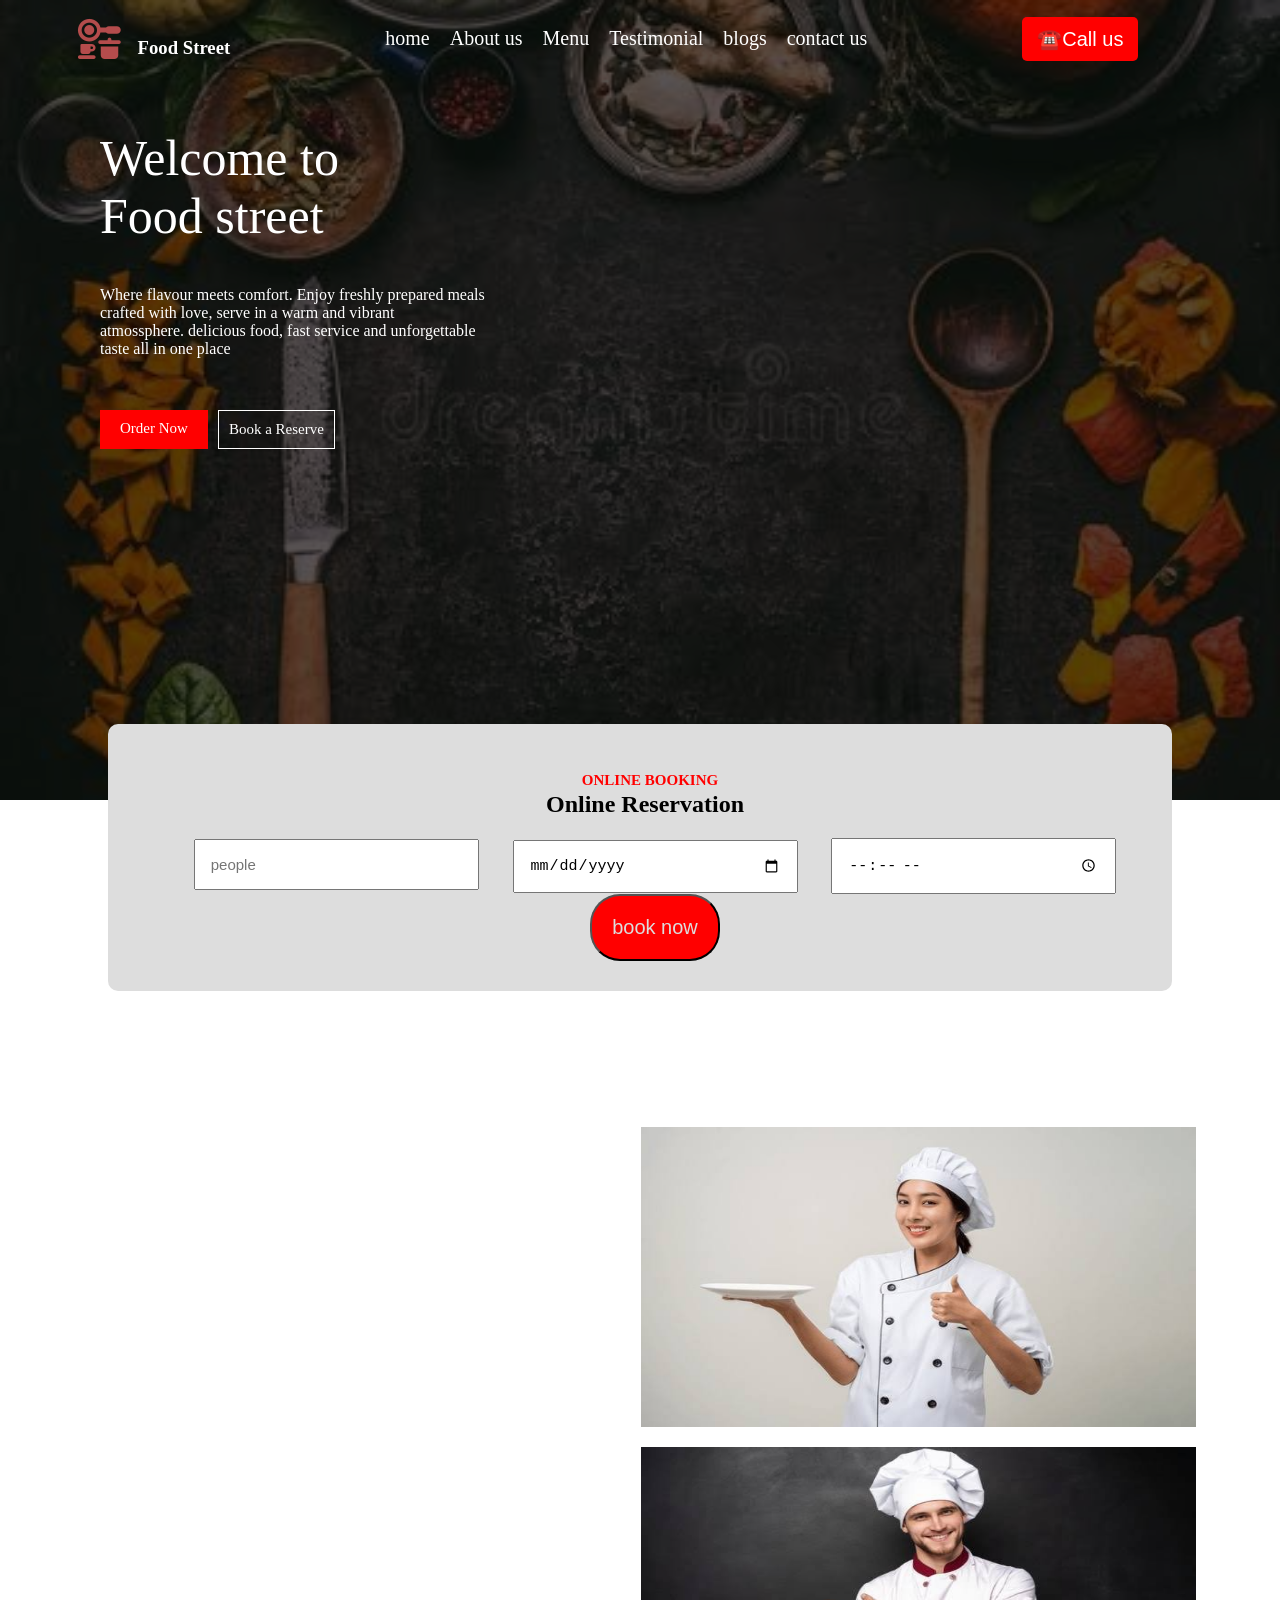
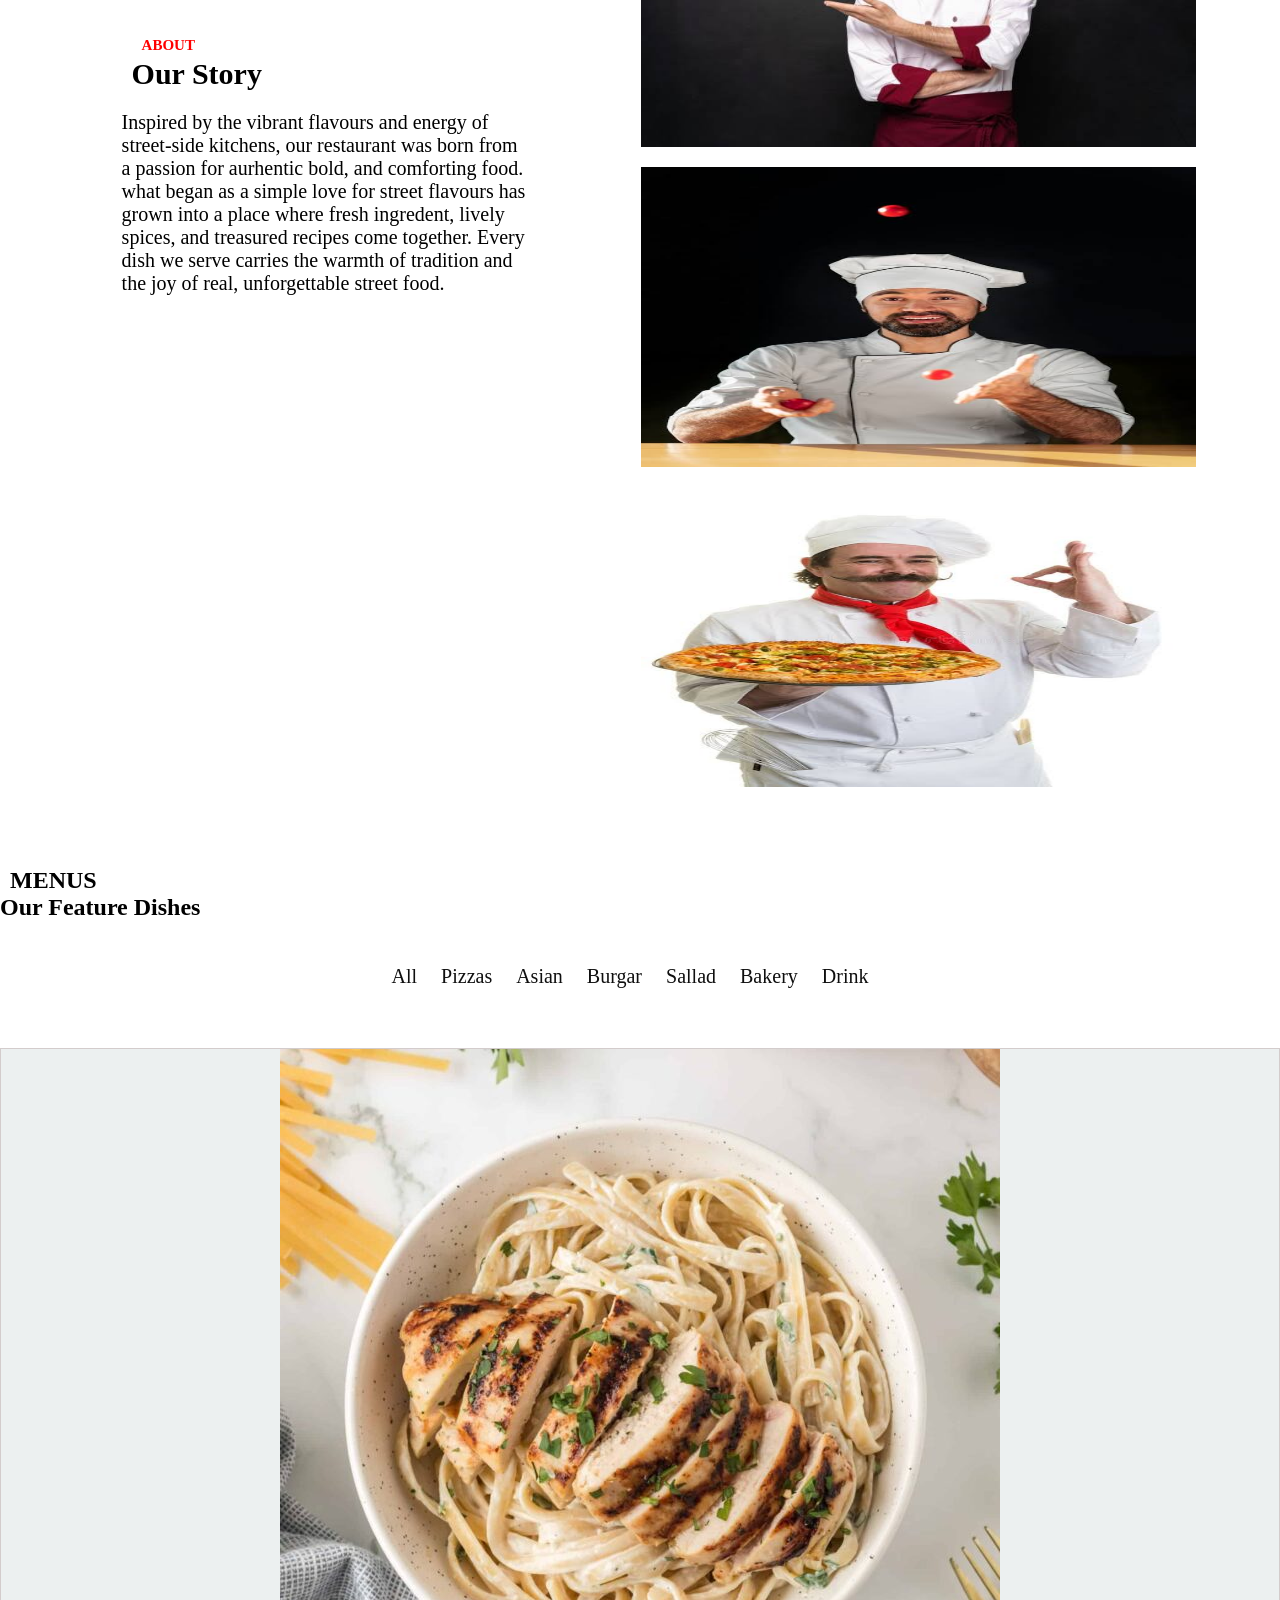
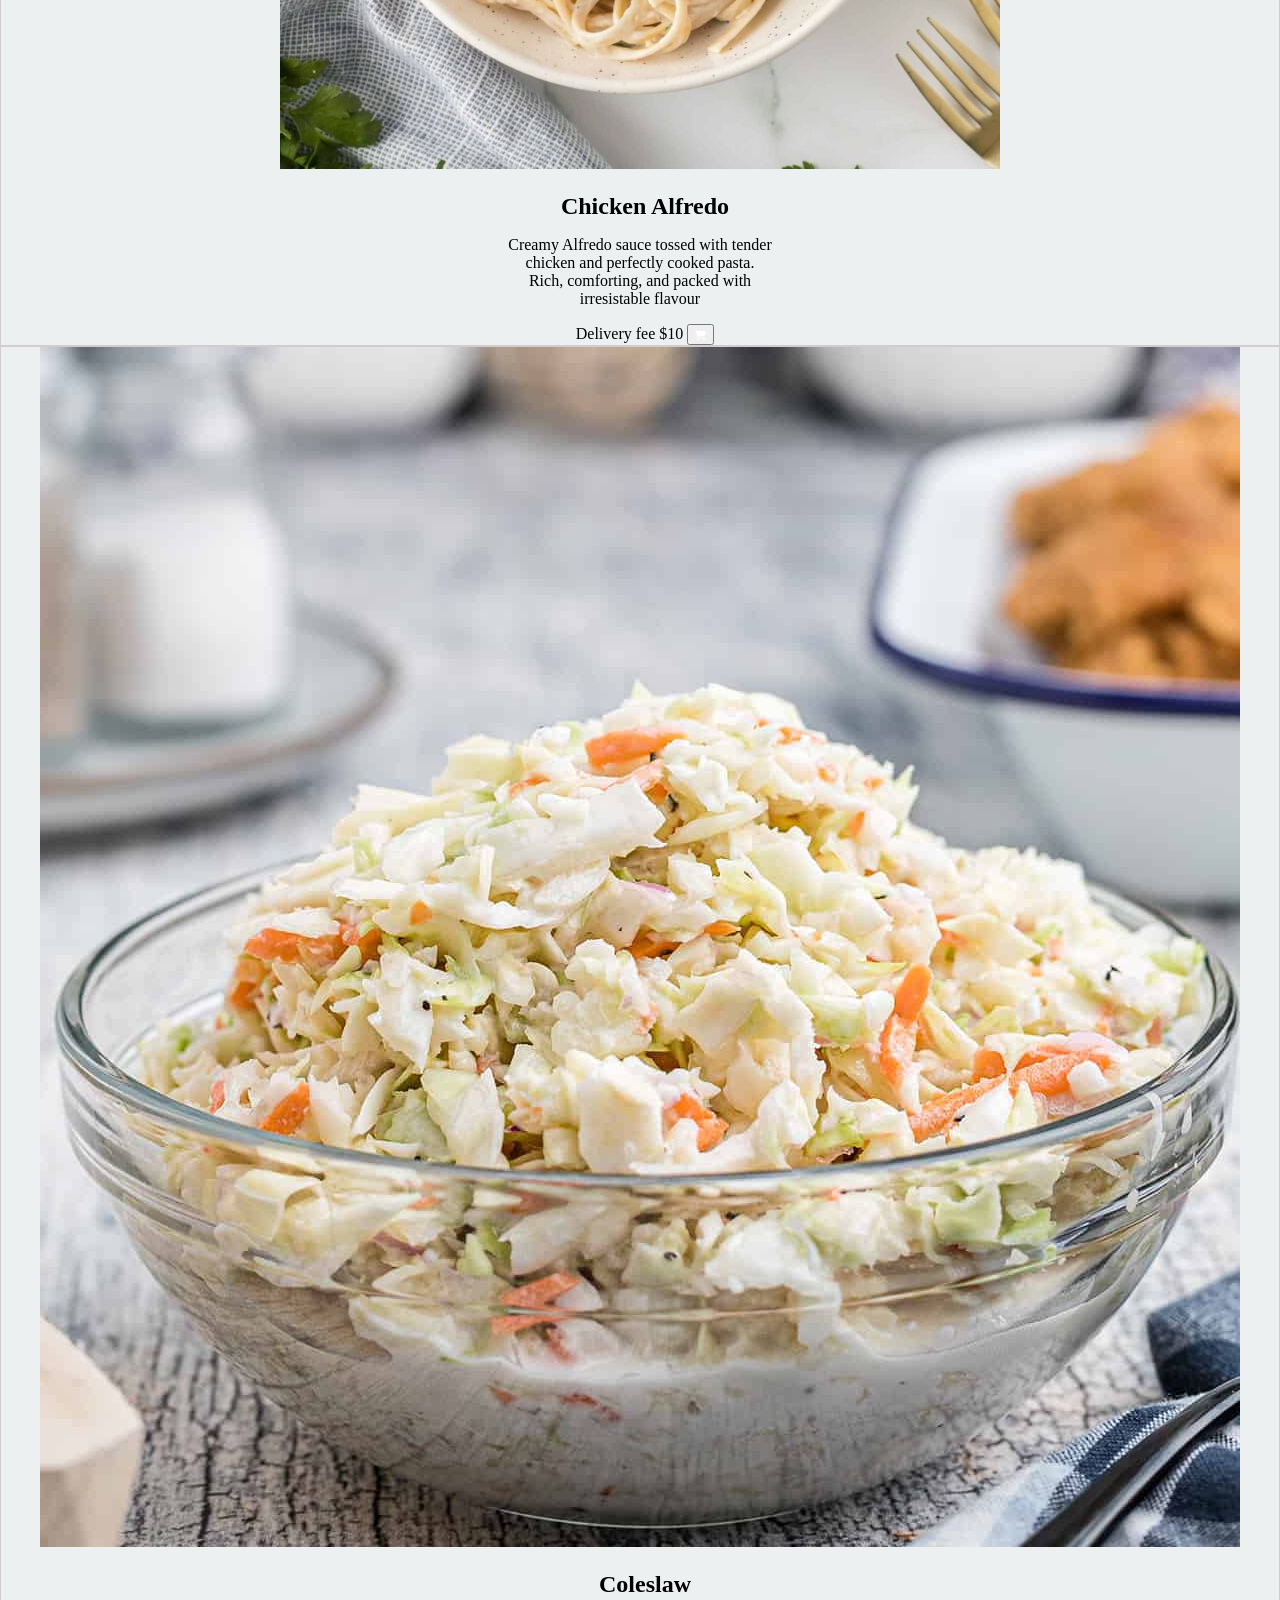
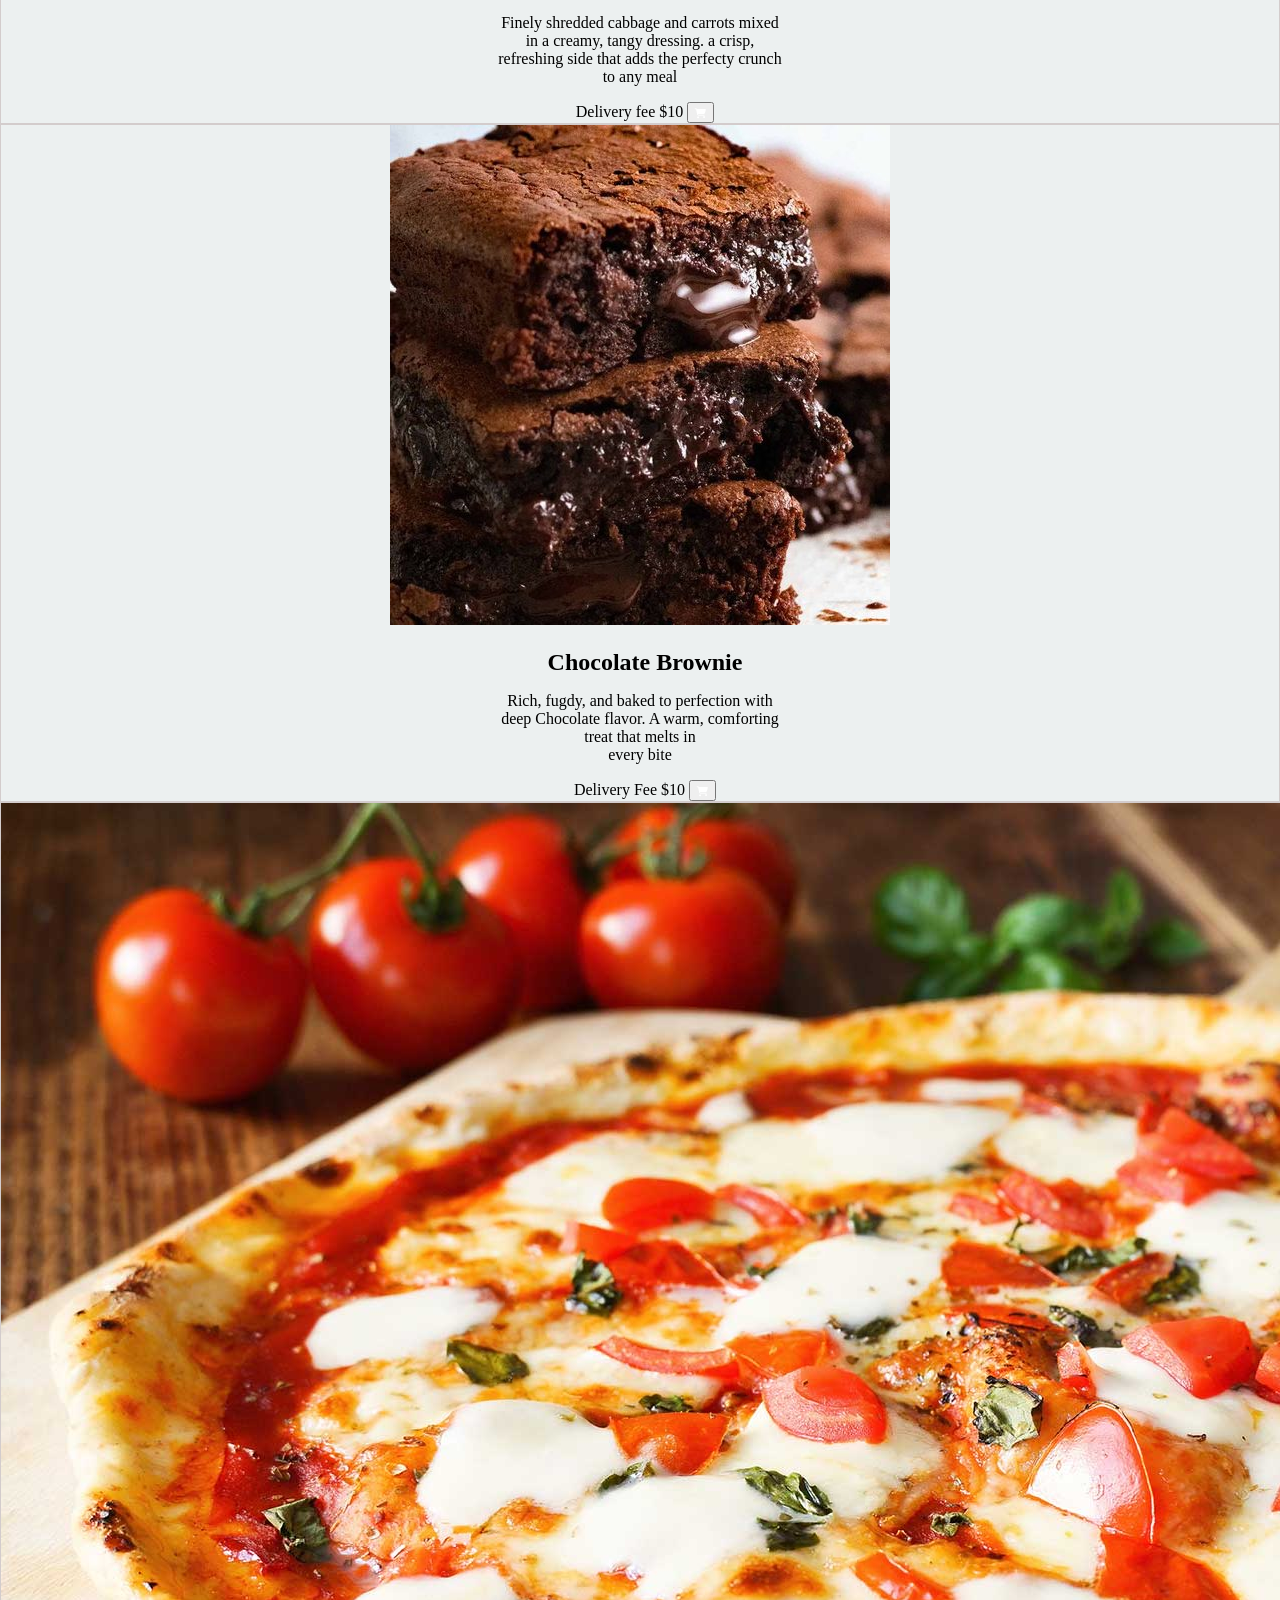
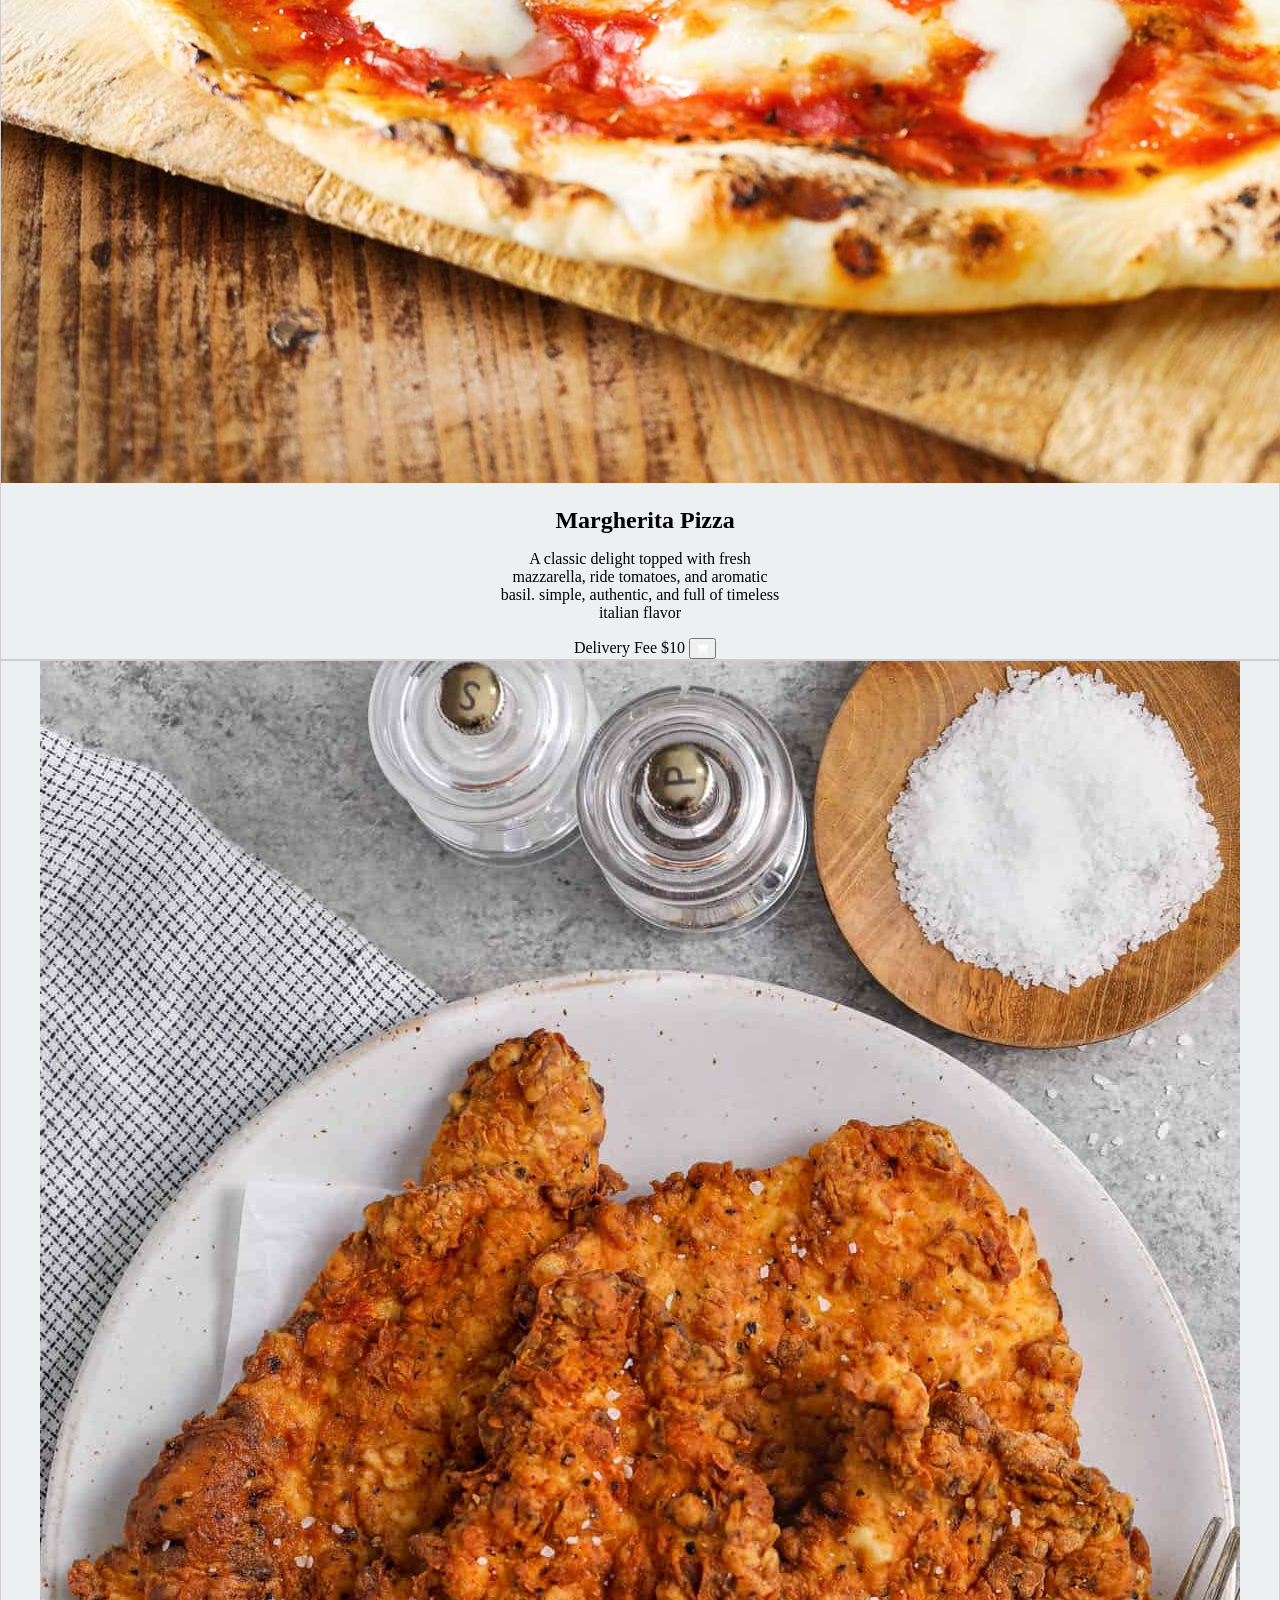
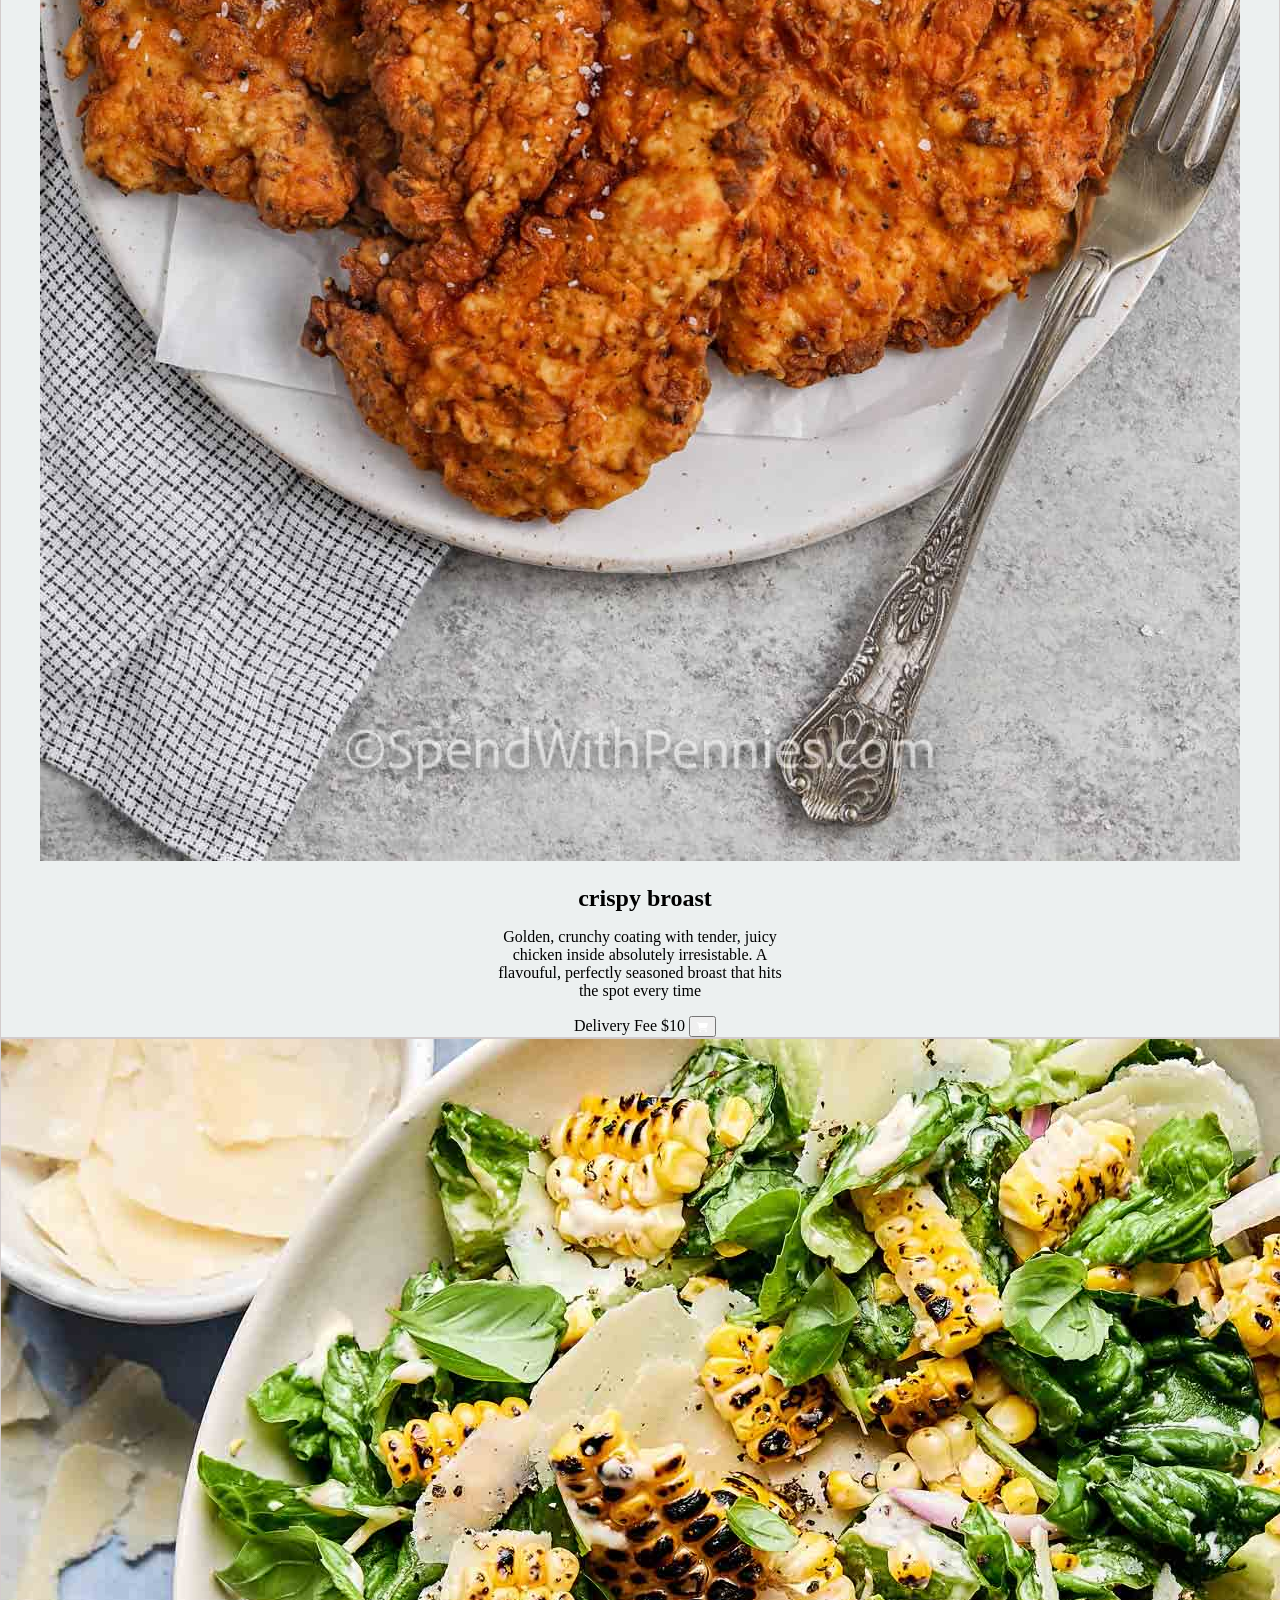
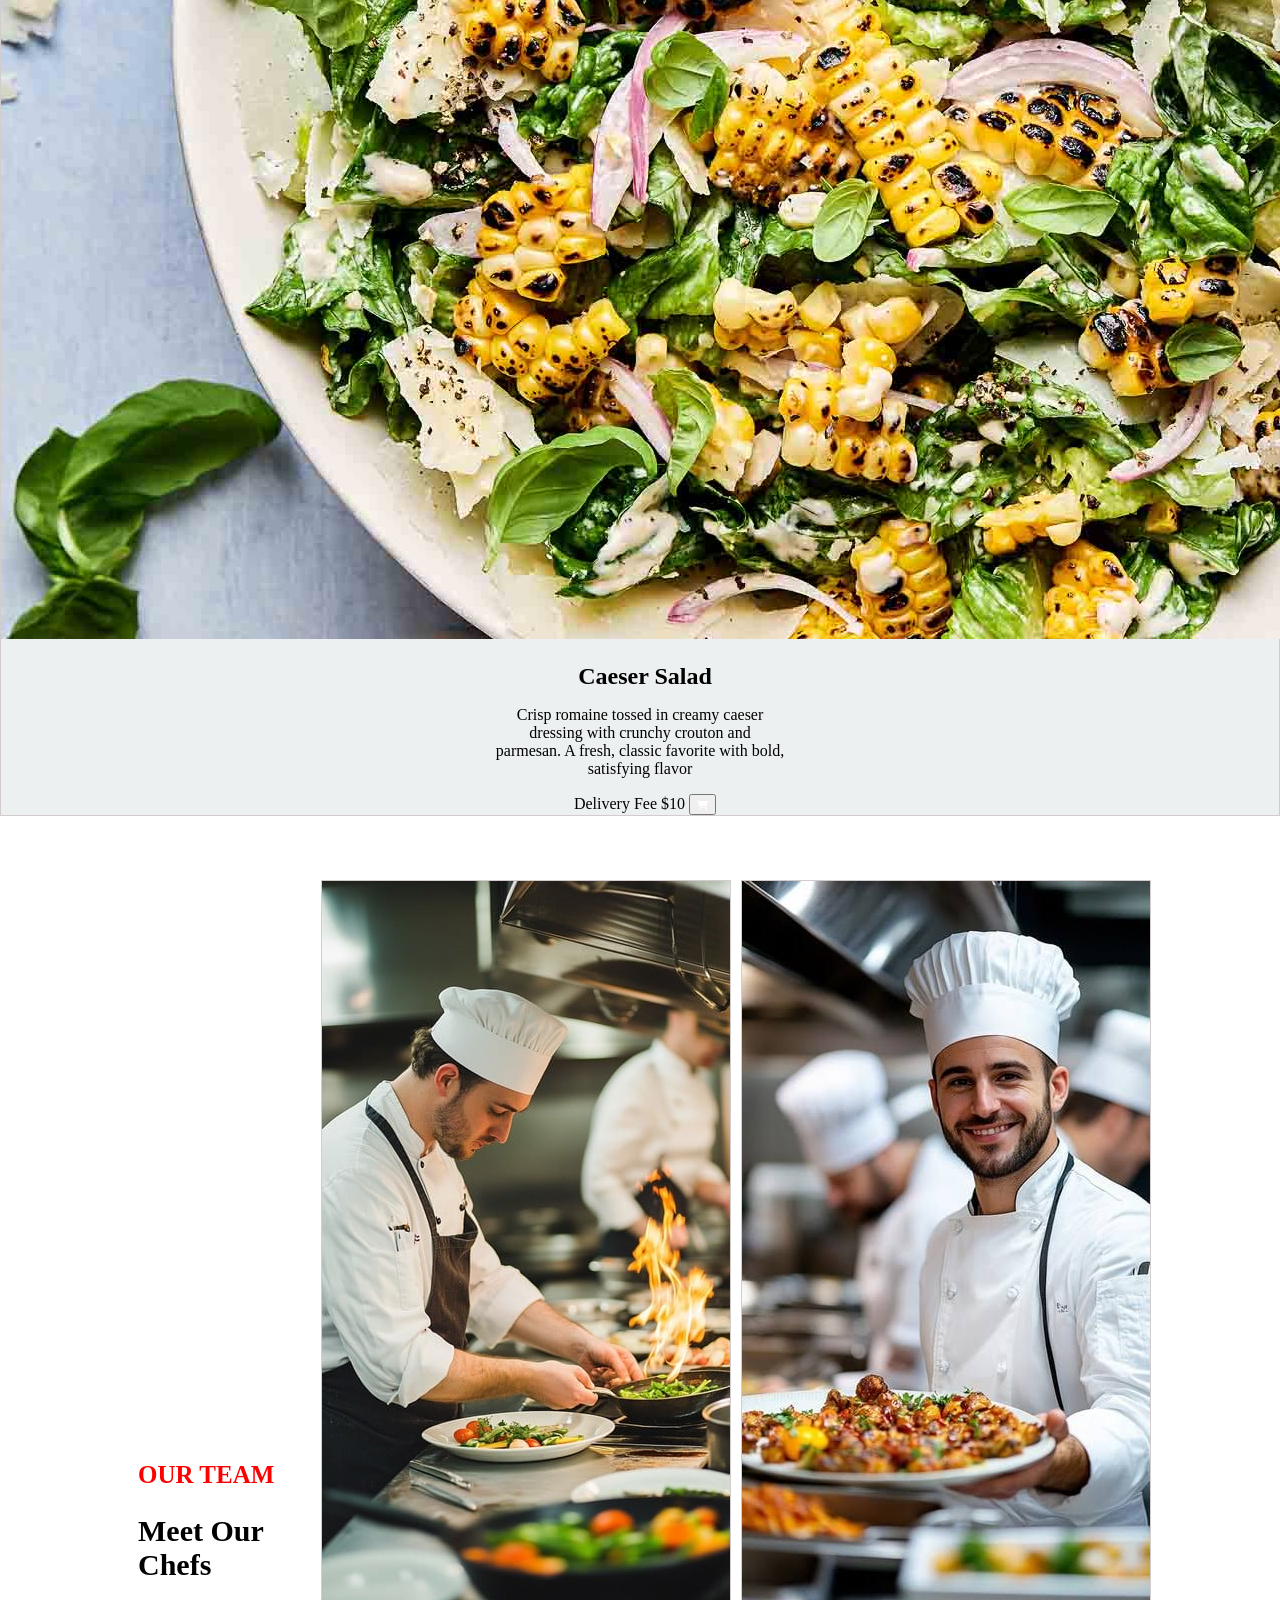
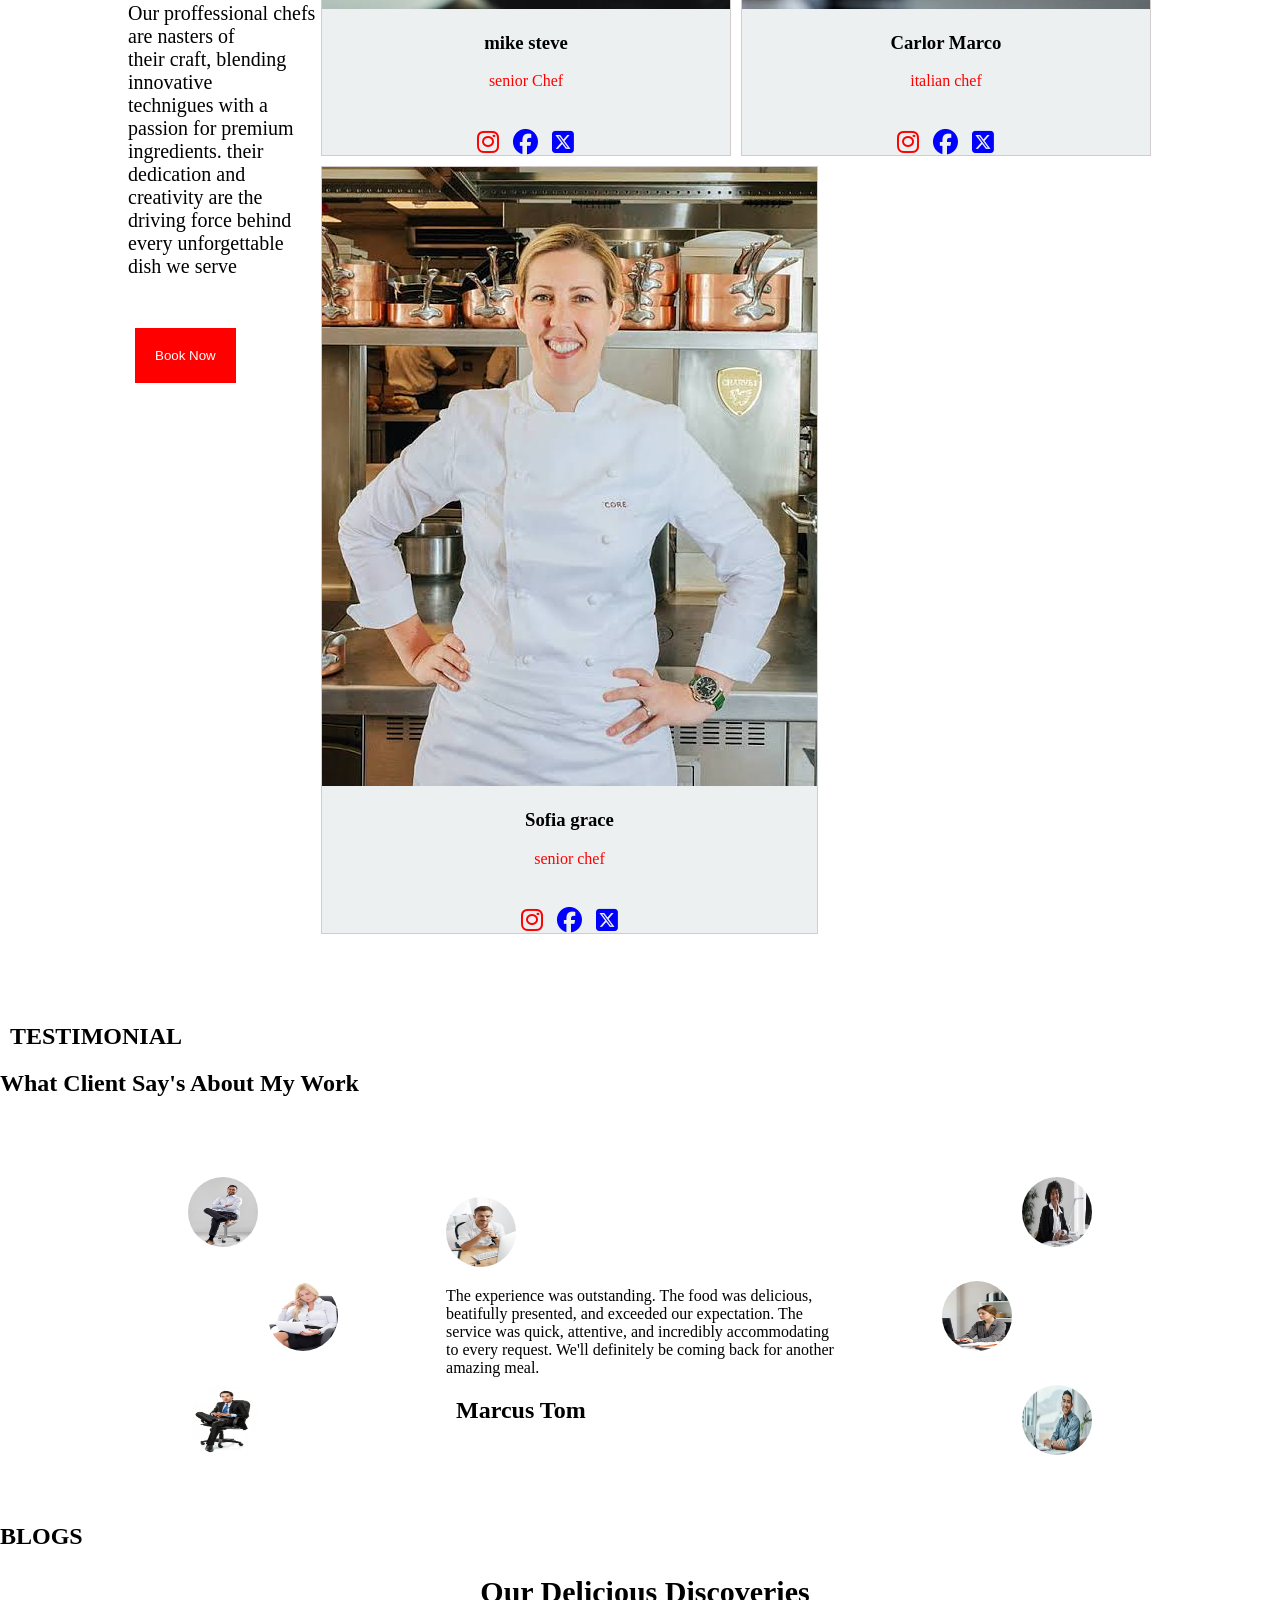
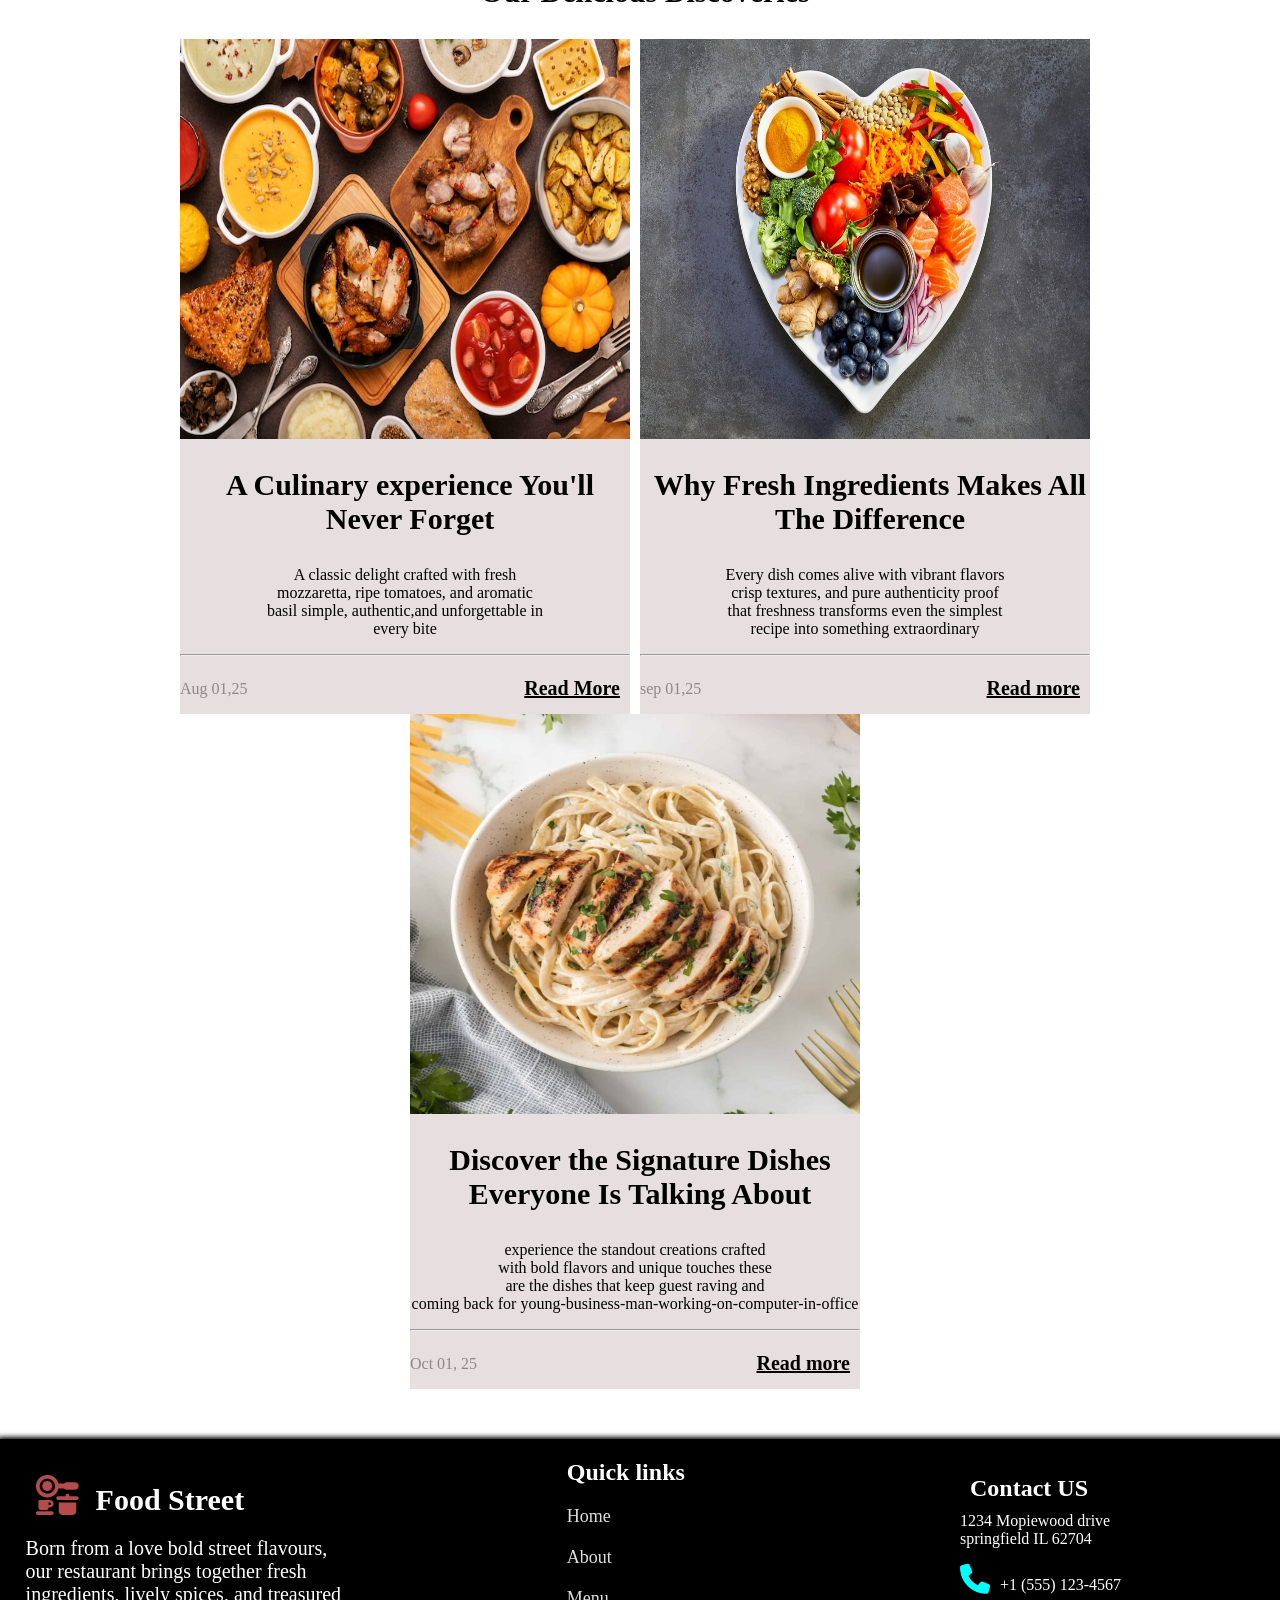
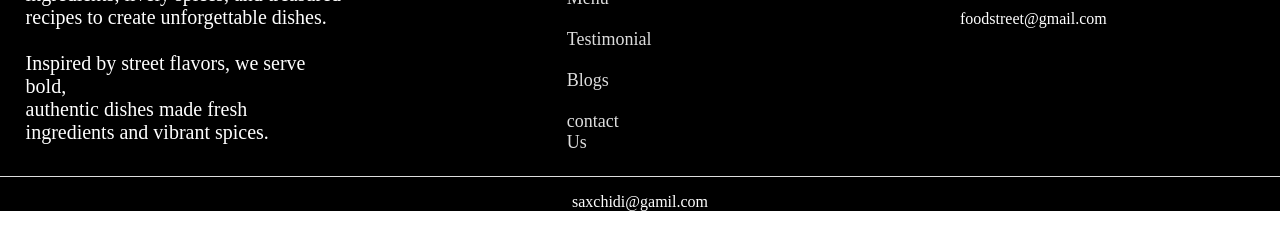
==== index.html @ d6a64b5a "renamed:    chef.html -> index.html" ====
<!DOCTYPE html>
<html lang="en">
<head>
  <meta charset="UTF-8">
  <meta name="viewport" content="width=device-width, initial-scale=1.0">
  <link rel="stylesheet" href="style.css">
  <link rel="stylesheet" href="https://cdnjs.cloudflare.com/ajax/libs/font-awesome/6.5.0/css/all.min.css">
  
  <title>food street</title>
</head>

<body>

  <section class="hero">
    <nav class="navbar">
      <div class="logo">
        <h1> <i class="fa-solid fa-kitchen-set"></i>Food Street </h1>
      </div>
      <div class="links">
        <a href="">home</a>
        <a href="">About us</a>
        <a href="#">Menu</a>
        <a href="#">Testimonial</a>
        <a href="#">blogs</a>
        <a href="#">contact us</a>
      </div>
      <div class="nav-button">
         <button>☎️Call us</button>
      </div>
    </nav>
    <div class="hero1">
      <h1> Welcome to <br>
        Food street</h1>
      <p>Where flavour meets comfort. Enjoy freshly prepared meals <br>
        crafted with love, serve in a warm and vibrant <br>
        atmossphere. delicious food, fast service and unforgettable <br>
        taste all in one place </p>
        <div class="button">
          <a href="#" class="btn1">Order Now</a>
          <a href="#" class="btn2">Book a Reserve</a>
        </div>
    </div>
  </section>

  <section class="Onlinebooking">
    <div class="Online">
      <h2>
        <span>ONLINE BOOKING</span> <br>
        Online Reservation
      </h2>

      <div class="booking">
        <input type="number" placeholder="people">
        <input type="date" placeholder="">
        <input type="time">
        <button type="submit">book now</button>
      </div>
    </div>

    <div class="story">
      <div class="about">
        <h2>
          <span class="span">About </span> <br>
          Our Story
        </h2>
        <p>
          Inspired by the vibrant flavours and energy of <br>
          street-side kitchens, our restaurant was born from <br>
          a passion for aurhentic bold, and comforting food. <br>
          what began as a simple love for street flavours has <br>
          grown into a place where fresh ingredent, lively <br>
          spices, and treasured recipes come together. Every <br>
          dish we serve carries the warmth of tradition and <br>
          the joy of real, unforgettable street food.
        </p>
      </div>


      <div class="pic">
        <img src="images/images (1).jpeg" alt="">
        <img src="images/images (2).jpeg" alt="">
        <img src="images/images (3).jpeg" alt="">
        <img src="images/images (4).jpeg" alt="">
      </div>
    </div>
  </section>

  <section class="Feature">

    <h1>
      <span> MENUS </span> <br>
      Our Feature Dishes
    </h1>
    <div class="dish-link">
      <nav>
        <a href="#">All</a>
        <a href="#">Pizzas</a>
        <a href="#">Asian</a>
        <a href="#">Burgar</a>
        <a href="#">Sallad</a>
        <a href="#">Bakery</a>
        <a href="#">Drink</a>
      </nav>
    </div>

    <div class="Dishes">
      <div class="card">
        <img src="images/GRILLED-CHICKEN-ALFREDO-FB-1-scaled-720x720.jpg" alt="">
        <h2> Chicken Alfredo</h2>
        <p>Creamy Alfredo sauce tossed with tender <br>
          chicken and perfectly cooked pasta. <br>
          Rich, comforting, and packed with <br>
          irresistable flavour</p>
        <span>Delivery fee $10</span>
        <button><i class="fa-solid fa-cart-shopping icon"></i></button>
      </div>
      <div class="card">
        <img src="images/copycat-kfc-coleslaw-1200-feature.jpg" alt="">
        <h2>Coleslaw</h2>
        <p>Finely shredded cabbage and carrots mixed <br>
          in a creamy, tangy dressing. a crisp, <br>
          refreshing side that adds the perfecty crunch <br>
          to any meal</p>
        <span>Delivery fee $10</span>
       <button><i class="fa-solid fa-cart-shopping icon"></i></button>
      </div>
      <div class="card">
        <img src="images/Brownies_0-SQ.jpg" alt="">
        <h2>Chocolate Brownie</h2>
        <p>Rich, fugdy, and baked to perfection with <br>
          deep Chocolate flavor. A warm, comforting <br>
          treat that melts in <br>every bite</p>
        <span>Delivery Fee $10</span>
        <button><i class="fa-solid fa-cart-shopping icon"></i></button>
      </div>
      <div class="card">
        <img src="images/PIZZA-MARGHERITA.jpg" alt="">
        <h2>Margherita Pizza</h2>
        <p>A classic delight topped with fresh <br>
          mazzarella, ride tomatoes, and aromatic <br>
          basil. simple, authentic, and full of timeless <br>
          italian flavor</p>
        <span>Delivery Fee $10</span>
         <button><i class="fa-solid fa-cart-shopping icon"></i></button>
      </div>
      <div class="card">
        <img src="images/Crispy-Fried-Chicken-Breast-SpendWithPennies-6.jpg" alt="">
        <h2>crispy broast</h2>
        <p>
          Golden, crunchy coating with tender, juicy <br>
          chicken inside absolutely irresistable. A <br>
          flavouful, perfectly seasoned broast that hits <br>
          the spot every time</p>
        <span>Delivery Fee $10</span>
        <button><i class="fa-solid fa-cart-shopping icon"></i></button>
      </div>
      <div class="card">
        <img src="images/Charred-Sweet-Corn-Caesar-Salad-12.jpg" alt="">
        <h2>Caeser Salad</h2>
        <p>Crisp romaine tossed in creamy caeser <br>
          dressing with crunchy crouton and <br>
          parmesan. A fresh, classic favorite with bold, <br>
          satisfying flavor</p>
        <span>Delivery Fee $10</span>
         <button><i class="fa-solid fa-cart-shopping icon"></i></button>
      </div>
    </div>
  </section>

  <section>
    <div class="blogs">
      <div class="blog-text">
        <h1>OUR TEAM</h1>

        <h2>Meet Our Chefs</h2>

        <p>
          Our proffessional chefs are nasters of <br>
          their craft, blending innovative <br>
          technigues with a passion for premium <br>
          ingredients. their dedication and <br>
          creativity are the driving force behind <br>
          every unforgettable dish we serve
        </p>

        <button><a href="#"></a>Book Now</button>
      </div>

      <div class="blogs-img">
        <div class="card">
          <img src="images/chef-cooking-intensely-stockcake.jpg" alt="">

          <h3>mike steve</h3>
          <p>senior Chef</p>
          <div class="logo">
            <i class="fa-brands fa-instagram"></i>
            <i class="fa-brands fa-facebook"></i>
            <i class="fa-brands fa-square-x-twitter"></i>
            

          </div>
        </div>

        <div class="card">
          <img src="images/images (5).jpeg" alt="">
          <h3>Carlor Marco</h3>
          <p>italian chef</p>
          <div class="logo">
            <i class="fa-brands fa-instagram"></i>
             <i class="fa-brands fa-facebook"></i>
            <i class="fa-brands fa-square-x-twitter"></i>

          </div>
        </div>

        <div class="card">
          <img src="images/images.jpeg" alt="">
          <h3>Sofia grace</h3>
          <p>senior chef</p>
          <div class="logo">
            <i class="fa-brands fa-instagram"></i>
            <i class="fa-brands fa-facebook"></i>
            <i class="fa-brands fa-square-x-twitter"></i>
            
          </div>
          <div>

          </div>

        </div>
      </div>
    </div>

  </section>

  <Section class="Testimonial-all">

    <div class="Test">
      <h2>TESTIMONIAL</h2>
      <h1>What Client Say's About My Work</h1>
    </div>

    <div class="card-flex">
      <div class="card1">
        <div>
          <img src="images/smiling-indian-businessman-sitting-office-chair_380164-213154.jpg" alt="">
        </div>
        <div class="position1">
          <img src="images/young-business-woman-sitting-office-ch...p-isolated-white-background_358320-5434.jpg" alt="">
        </div>
        <div>
          <img src="images/business-man-sits-office-chair_8595-14084.jpg" alt="">
        </div>
      </div>

      <div class="Testimonial">
        <div>
          <img src="images/young-business-man-working-on-computer-in-office.jpg" alt="">
          <p>The experience was outstanding. The food was delicious, <br>
            beatifully presented, and exceeded our expectation. The <br>
            service was quick, attentive, and incredibly accommodating <br>
            to every request. We'll definitely be coming back for another <br>
            amazing meal.

          <h2>Marcus Tom</h2>
          </p>
        </div>
      </div>

      <div class="card2">
        <div>
          <img src="images/side-view-smiley-woman-working-desk_23-2149442266.jpg" alt="">
        </div>
        <div class="position2">
          <img src="images/front-view-young-beautiful-lady-grey-s...time-building-job-activity_140725-15144.jpg" alt="">
        </div>

        <div>
          <img src="images/shot-of-a-young-businessman-using-a-laptop-in-a-modern-office.jpg" alt="">
        </div>
      </div>


    </div>
  </Section>

  <section class="blog-2">

    <div class="blog-2-header">
      <h1>BLOGS</h1>
      <h2>Our Delicious Discoveries</h2>
    </div>

    <div class="blog-2-card">
      <div>
        <img src="images/top-view-table-full-food_23-2149209253.jpg" alt="">

        <h2>A Culinary experience You'll <br>
          Never Forget</h2>
        <p>
          A classic delight crafted with fresh <br>
          mozzaretta, ripe tomatoes, and aromatic <br>
          basil simple, authentic,and unforgettable in <br>
          every bite
        </p>
        <hr>
        <div class="blog-2-link">
          <p>Aug 01,25</p>
          <a href="#">Read More</a>
        </div>
      </div>

      <div>
        <img src="images/BlogSeries2.jpg" alt="">

        <h2>Why Fresh Ingredients Makes All <br>
          The Difference</h2>
        <p>Every dish comes alive with vibrant flavors <br>
          crisp textures, and pure authenticity proof <br>
          that freshness transforms even the simplest <br>
          recipe into something extraordinary</p>
        <hr>

        <div class="blog-2-link">
          <p>
            sep 01,25
          </p>
          <a href="#">Read more</a>
        </div>
      </div>

      <div>
        <img src="images/GRILLED-CHICKEN-ALFREDO-FB-1-scaled-720x720.jpg" alt="">
        <h2>Discover the Signature Dishes <br>
          Everyone Is Talking About</h2>
        <p>experience the standout creations crafted <br>
          with bold flavors and unique touches these <br>
          are the dishes that keep guest raving and <br>
          coming back for young-business-man-working-on-computer-in-office</p>
        <hr>
        <div class="blog-2-link">
          <p>Oct 01, 25</p>
          <a href="#">Read more</a>

        </div>
      </div>

    </div>
  </section>

  <footer>
    <div class="footer">
    <div class="footer-text">
      <h2> <i class="fa-solid fa-kitchen-set"></i>Food Street</h2>
      <p> Born from a love bold street flavours, <br>
        our restaurant brings together fresh <br>
        ingredients, lively spices, and treasured <br>
        recipes to create unforgettable dishes. <br>
        <br>

        Inspired by street flavors, we serve bold, <br>
        authentic dishes made fresh <br>
        ingredients and vibrant spices.
      </p>

    </div>



    <div class="footer-link">
      <h2>Quick links</h2>
      <a href="#">Home</a>
      <a href="#">About</a>
      <a href="#">Menu</a>
      <a href="#">Testimonial</a>
      <a href="#">Blogs</a>
      <a href="#">contact Us</a>
    </div>

    <div class="internet">
        <h2> <i class="fa-solid"></i>Contact US</h2>
        1234 Mopiewood drive <br>
        springfield IL 62704
      
      
        <p>  <i class="fa-solid fa-phone"> </i>+1 (555) 123-4567</p>
      

      
        <p>foodstreet@gmail.com</p>
      </div>
      
     </div>
     
         <div class="gmail">
          <p>saxchidi@gamil.com</p>
      </div>
     
  </footer>

</body>

</html>
---- style.css ----
body {
    box-sizing: border-box;
    margin: auto;
    overflow-x: hidden;
}

/* ==================hero section============================== */
.hero {
    
    background: url(images/hero.jpeg) no-repeat center center/cover;
    background-color: rgb(44, 42, 42);
    background-blend-mode: overlay;
    height: 800px;
    overflow: hidden;
    
    
}



.navbar {
    display: flex;
    justify-content: space-around;
    align-items: center;
    width: 95%;
    
}

.navbar .logo{
    color: white;
}

.navbar .links{
    display: flex;
    gap: 20px;
    justify-content: center;
}

.navbar .links a{
    text-decoration: none;
    color: white;
    font-weight: 300px;
    font-size: 20px;
    transition: 0.3;
}

.navbar .links a:hover{
    color: red;
    transform: translate(5px);
    text-decoration: underline;
}

.nav-button button{
    background: red;
    border: none;
    border-radius: 5px;
    padding: 10px 15px;
    font-size: 20px;
    color: white;
    position: relative;
    transition: 1s;
    animation: expand 2s infinite alternate ;
}
@keyframes expand{
 from{
    transform: scale(1.0) translateX(-10px) rotate(5deg);
 }
 to{
    transform: scale(1.2) translateX(10px) rotate(-5deg);
 }
 0%{
    background-color: #7a1b4b;
 }
 50%{background-color: rgb(88, 54, 8);}
}
.nav-button button:hover{
    background-color: #ddd;
    color: black;
    transform: scale(1.1);
}
.hero1 {
    width: 100%;
    padding:10px  100px;
}

.hero1 h1 {
    color: white;
    font-size: 50px;
    font-weight: 500;
    
    animation: fadein 3s linear;
    
    
}


@keyframes fadein{
   from{
     opacity: 0;
     transform: translateY(-50px);
   }
   to{
    opacity: 1;
    transform: translateY(5px);
   }
}
.fa-kitchen-set{
    font-size: 40px;
    margin-right: 15px;
    color: rgb(180, 76, 76);
    animation: change 5s infinite alternate;
}
@keyframes change{
    0%{
        color: white;
    }
    25%{
        color: red;
    }
    50%{
        color: antiquewhite;
    }
    75%{
        color: rgb(142, 153, 82);
    }
    
}


.hero1 p{
    margin-bottom: 4%;
    color: white;
    white-space: nowrap;
    overflow: hidden;
    font-family: Cambria, Cochin, Georgia, Times, 'Times New Roman', serif;
  
     animation: typing 7s,
                cursor .4s step-end infinite alternate
}
   
.button {
    display: flex;
    gap: 10px;
}

.button .btn1{
    font-size: 15px;
    padding: 10px 20px;
    border: none;
    background: red;
    text-decoration: none;
    color: white;
    transition: 0.4s;
    animation: slidein 4s linear ;
}
@keyframes slidein{
    from{
        opacity: 0;
        transform: translateX(-40px);
    }
}

.button .btn1:hover{
    transform: translatex(10px) scale(1.2) rotate(5deg);

}

.button .btn2{
    font-size: 15px;
    padding: 10px;
    border: none;
    border: 1px solid white;
    text-decoration: none;
    color: white;
    transition: 0.99s;
    animation: slidein 4s;
}
.button .btn2:hover{
    transform: rotate(-10deg) scale(1.2) translateX(10PX)
}




    /* ======================hero section ending===================== */

/* ===================ONLINE BOOKING======= */
.Onlinebooking {
    background-color: #fff;
    justify-content: center;
    align-items: center;
    width: 100%;
}

.Onlinebooking span {
    color: red;
    font-size: 15px;
    text-transform: uppercase;
}

.booking {
    padding: 10px;
    font-size: 15px;

}

.booking input {
    padding: 15px;
    font-size: 15px;
    margin-left: 30px;
    width: 25%;
}

.booking button {
    padding: 20px;
    border-radius: 30px;
    color: #ddd;
    background-color: red;
    font-size: 20px;
    margin-left: 30px;
}

.booking button:hover {
    background-color: rgb(112, 52, 52);

}

.Online {
    justify-content: center;
    background-color: #ddd;
    width: 80%;
    margin: 0 auto;
    text-align: center;
    padding: 20px;
    position: relative;
    bottom: 2cm;
    border-radius: 10px;
}

/* ================ONLINE BOOKING ENDING============ */


/* ================ABOUT US========================== */
.story {
    display: flex;
    align-items: center;
    width: 95%;
}

.about {
    width: 45%;
    margin-left: 10%;
    flex-grow: 1;
    font-size: 20px;
    
}

.pic {
    width: 50%;
    padding: 60px 20px;
    display: flex;
    flex-wrap: wrap;
    justify-content: center;
    gap: 20px;
}

.pic img {
    width: 300px;
    height: 300px;
    flex-grow: 1;
}

/* ==================ABOUT US ENDING=================== */


/* ================= MENU================================*/
.feature {
    background: url(female-chef-frying-pan-tasting-food-cooking-culinary-people-concept-blowing-to-spatula-over-grey-background-243056385.jpg) no-repeat center center/cover;
    background-color: #eee9e9;
    background-blend-mode: overlay;
    padding-top: 50px;
    
}

.cart {
    display: flex;

}

.cart img {
    width: 40px;
}

.feature h1 {
    text-align: center;
}

.feature span {
    color: red;
}

.dish-link {
    display: flex;
    justify-content: center;
    padding-bottom: 60px;
    padding-top: 25px;

}

.dish-link a {
    text-decoration: solid;
    font-size: 20px;
    margin-right: 20px;
    color: rgb(15, 15, 15);
}

.dish-link a:hover {
    text-decoration: underline red;
    color: red;
}

.dishes {
    display: flex;
    flex-wrap: wrap;
    justify-content: center;
    padding: 20px;
    gap: 30px;
    width: 95%;
    margin-left: 10%;
}

.dishes img {
    width: 400px;
    height: 400px;
}

.dishes div {
    background-color: #f3eeee;
    padding-bottom: 10px;
    position: relative;

}

.dishes,
span,
h2 {
    margin-left: 10px;
    margin-bottom: 10px;
}

.dishes button {
    position: absolute;
    bottom: 5px;
    right: 5px;
    background-color: black;
    border: none;
    padding: 20px;
}

.icon {
    color: white;
    font-size: 10px;
}

/* =============================MENU ENDING======================= */

/* ========================TESTIMONIAL============================= */
.blogs {
    display: flex;
    align-items: center;
    margin-bottom: 7%;
    justify-content: space-between;
    margin-top: 5%;

}

.blog-text {

    font-size: 20px;
    margin-left: 10%;
}

.blog-text h1 {
    color: red;
    font-size: 25px;
    margin-top: 30px;
    margin-left: 10px;
}


.blog-text button {
    padding: 20px;

    margin-top: 30px;
    color: white;
    margin-left: 7px;
    background-color: red;
    transition: 0.2s;
    border-style: none;
}

.blog-text button:hover {
    background-color: rgb(165, 59, 59);
    transform: translateX(4px);
}

.blogs-img {

    display: flex;
    gap: 10px;
    flex-wrap: wrap;
    margin-right: 10%;
}

.blogs-img img {
    width: 300;
    height: 300;
}

.blogs-img p {
    color: red;
    margin-bottom: 40px;
}

.card {
    background-color: rgb(236, 240, 240);
    text-align: center;
    border: 1px solid rgb(211, 204, 204);
}

.logo img {
    width: 30px;
    height: 30px;
    border-radius: 20px;
}

.fa-instagram{
    color: red;
    font-size: 25px;
    font-weight: 200;
    margin-right: 10px;
    
}
.fa-facebook{
    color: blue;
    font-size: 25px;
    font-weight: 200;
}
.fa-square-x-twitter{
    color: blue;
    font-size: 25px;
    font-weight: 200;
    margin-left: 10px;
}

/* ============== TESTIMONIAL============== */

.testimonial-all {
    background-color: black;
    padding-top: 30px;
    padding-bottom: 40px;
}


.test {
    text-align: center;
    font-family: Georgia, 'Times New Roman', Times, serif;
    color: white;

}

.test h2 {
    color: red;
    font-family: 'Segoe UI', Tahoma, Geneva, Verdana, sans-serif;
    font-size: 20px;
}

.card-flex img {
    width: 70px;
    height: 70px;
    border-radius: 50%;

}

.card-flex {
    display: flex;
    justify-content: space-evenly;
    margin-top: 1%;
    align-items: center;
}

.card-flex div {
    margin-top: 30px;
}

.testimonial {
    background-color: #ddd;
    
    border-radius: 30px;
    text-align: center;
    margin-top: 30%;
    height: 500px;
    font-size: 25px;
    margin-bottom: 40px;
    box-shadow: #ddd 5px 5px 9px 9px;
    animation: color 3s infinite alternate;
}
@keyframes color{
   10%{
    box-shadow: blue;
   }
   40%{
    box-shadow: yellowgreen;
   }
   70%{
    box-shadow: yellow;
   }
   100%{
    box-shadow: powderblue;
   }
}

.testimonial h2 {
    color: rgb(201, 29, 29);
}

.position1 {
    position: relative;
    left: 80px;
    animation: move 2s infinite alternate;
}
@keyframes move{
    form{
       transform: translateX(60px); 
    }
    to{
        transform: translateX(-60px);
    }
}

.position2 {
    position: relative;
    right: 80px;
    animation: slide 2s infinite alternate;
}
 @keyframes slide{
    frpm{
        transform: translateX(-60px);
    }
    to{
        transform: translateX(+60px);
    }
 }

/* =============================TESTIMONIAL=============================== */


/* ======= blog-2======== */

.blog-2 {
    margin-top: 5%;
    padding-bottom: 50px;
}

.blog-2-Header h1 {
    color: red;
    font-size: 20px;
    text-align: center;
}

.blog-2 h2 {
    font-size: 30px;
    text-align: center;
    margin-bottom: 30px;
}

.blog-2-card img {
     width: 450px;
     height: 400px;
   
}

.blog-2-card {
    display: flex;
    flex-wrap: wrap;
    position: relative;

    justify-content: center;
}

.blog-2-card div {
    
    background-color: #e7dfdf;
    margin-right: 10px;
}
.blog-2-card h2 {
    text-align: center;
}

.blog-2-card p {
    text-align: center;
}

.blog-2-link {
    display: flex;
    justify-content: space-between;
    align-items: center;
    color: #8f8888;
}

.blog-2-link a {
    color: black;
    font-size: 20px;
    font-weight: bold;
    /* ======================BLOG ENDING=========== */
}

/* ==============CONTACT US===================== */
footer{
    background-color: black;

}
.footer {
    display: flex;
    justify-content: space-between;
    align-items: center;
    color: white;
    width: 100%;
    align-content: center;
    box-shadow: 2px 2px 5px 4px black;
    border-bottom: #ddd solid 1px;
    border-bottom-width: 70%;
    
    
}

.footer-text {
    width: 25%;
    font-size: 20px;
    margin-left: 2%;
    font-family: Cambria, Cochin, Georgia, Times, 'Times New Roman', serif;
    font-weight: 100;
}

.footer-link {
    display: flex;
    flex-direction: column;
    margin-bottom: 1%;
    margin-right: 5%;

}



.footer-link a {
    width: 25%;
    color: #ddd;
    font-size: large;
    margin: 10px;
    text-decoration: none;

}
.gmail{
    color: white;
    text-align: center;
    
}

.internet {
    width: 20%;
    margin-right: 5%;
    margin-bottom: 9%;
}

.footer.logo {
    margin-bottom: 40px;
}
.fa-phone{
    color: aqua;
    font-size: 30px;
    margin-right: 10px;
}

/* ==================CONTACT US ENDING */
@media (max-width: 768px){
  /* =============hero section */
  
  .hero {
        width: 100%;
    }

    .navbar{
        flex-direction: column;
        gap: 10px;
        
    }

    .navbar .links{
        flex-direction: column;
    }

    .hero1 {
        display: flex;
        justify-content: center;
        flex-wrap: wrap;
        padding: 10px;
        width: 100%;
    }

    .hero1 h1{
        font-size: 25px;
    }

    .hero1 p{
        font-size: 13px;
        margin-top: 7%;
        margin-bottom: 9%;
    }
    .nav-button button{
        margin-bottom: 4%;
        
    }

    /* ===============ending of hero section */
/* ===============startrt of booking  */
    .Onlinebooking {
        width: 80%;
        align-items: center;
        position: relative;
        left: 38px;
    }

    .booking {
        width: 90%;
        align-items: center;
    }

    .booking input {
        width: 70%;
        justify-content: center;
        margin-bottom: 10px;
    }
  /* =========ending of booking */

/* ======================starting of about */
    body
.story {
        display: flex;
        flex-direction: column;
        justify-content: space-between;
        align-items: center;
        
    }
    .pic img{
        width: 400px;
        height: 400px;
        padding: 0%;
        margin: 0%;
        position: relative;
        left: 30px;
    }
    .about h2{
        font-size: 20px;
        position: relative;
        right: 25%;

    }
    .about p{
        font-size: 15px;
        position: relative;
        right: 22px;
        font-weight: 200;
    }

    .feature h1 {
        font-size: 23px;
    }

    .dish-link a {
        align-items: center;
        justify-content: center;
        margin-bottom: 5px;
        font-size: 17px;
        font-weight: 400;
        position: relative;
        left: 14%;
                
    }
    .card img{
        width: 100%;
    /* ============ending of about */
    }
    /* ------------------starting of blog */
    .blogs {
        display: flex;
        flex-direction: column;
        align-items: center;
        justify-content: center;
        width: 100%;
    }

    .blog-text h1{
        justify-content: center;
        position: relative;
        left: 15%;
    }
    
    .blogs-img img {
    width: 400;
    height: 400;
    }
    .blog-text h2{
        justify-content: center;
        position: relative;
        left: 5%;
    }
    .blog-text button{
        position: relative;
        left: 12%;
        margin-bottom: 10px;
    }
    .blogs-img h3{
        font-size: 15px;
    }
    .blog-text p{
       justify-content: center;
       margin-right: 20px;
    }
    .logo img{
        width: 20px;
        position: relative;
        
        
    }

    .blog-text button {
        align-items: center;
        margin-bottom: 10px;
        justify-content: center;
        text-align: center;
        width: 50%;

    }
/* =============ending of blog */
    /* ============testimonial========== */

   .test h1{
      font-size: 15px;
   }
   .test h2{
    font-size: 14px;
   }
   .testimonial p {
    font-size: 15px;
    font-weight: 400;
   }
   .testimonial h2{
    font-size: 15px;
   }
   .testimonial{
    width: 60%;
    height: 70%;
   }
   .card1{
    margin-bottom: 25%;
   }
   .card2{
    margin-bottom: 25%;
   }
   .position2{
    position: relative;
    right: 41%;
   }
   .position1{
    position: relative;
    left: 41%;
   }
   .card-flex img{
    width: 40px;
    height: 40px;
    
   }
   /* ==========testimonial ending */
   .blog-2-Header h1{
    font-size: 15px;
   }
   .blog-2-Header h2{
    font-size: 17px;
   }
   .blog-2-Header p{
    font-size: 15px;
    text-align: center;
   }
   .blog-2-card h2 {
    font-size: 22px;
    text-align: center;
   }
   .blog-2 div{
    gap: 20px;
    padding: 5px;
    margin-left: 4%;
   }
   .blog-2 img{
    width: 100%;
    
   }
   .footer{
    display: flex;
    flex-direction: column;
    align-items: center;
    justify-content: center;
   }
    .footer-text{
    font-size: 15px;
    }
    .footer-link h2{
        font-size: 20px;
    }
   
   }
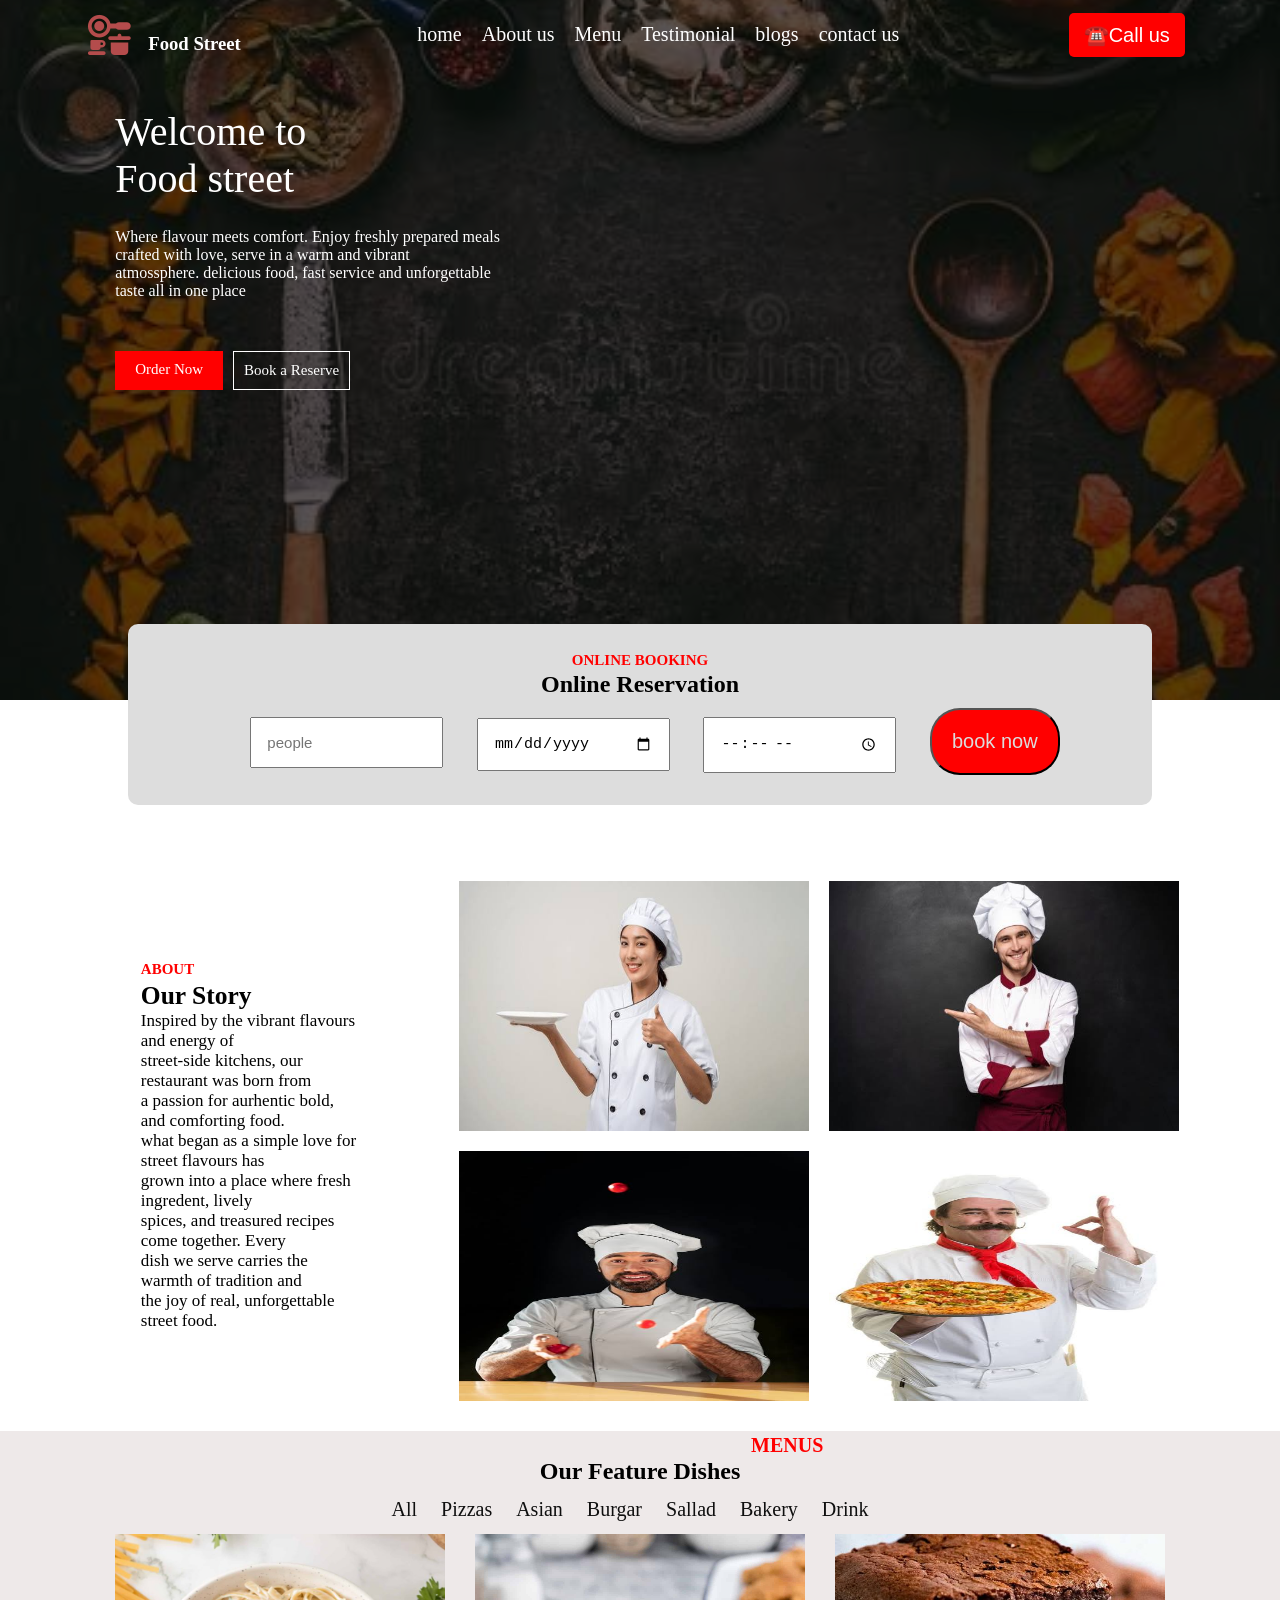
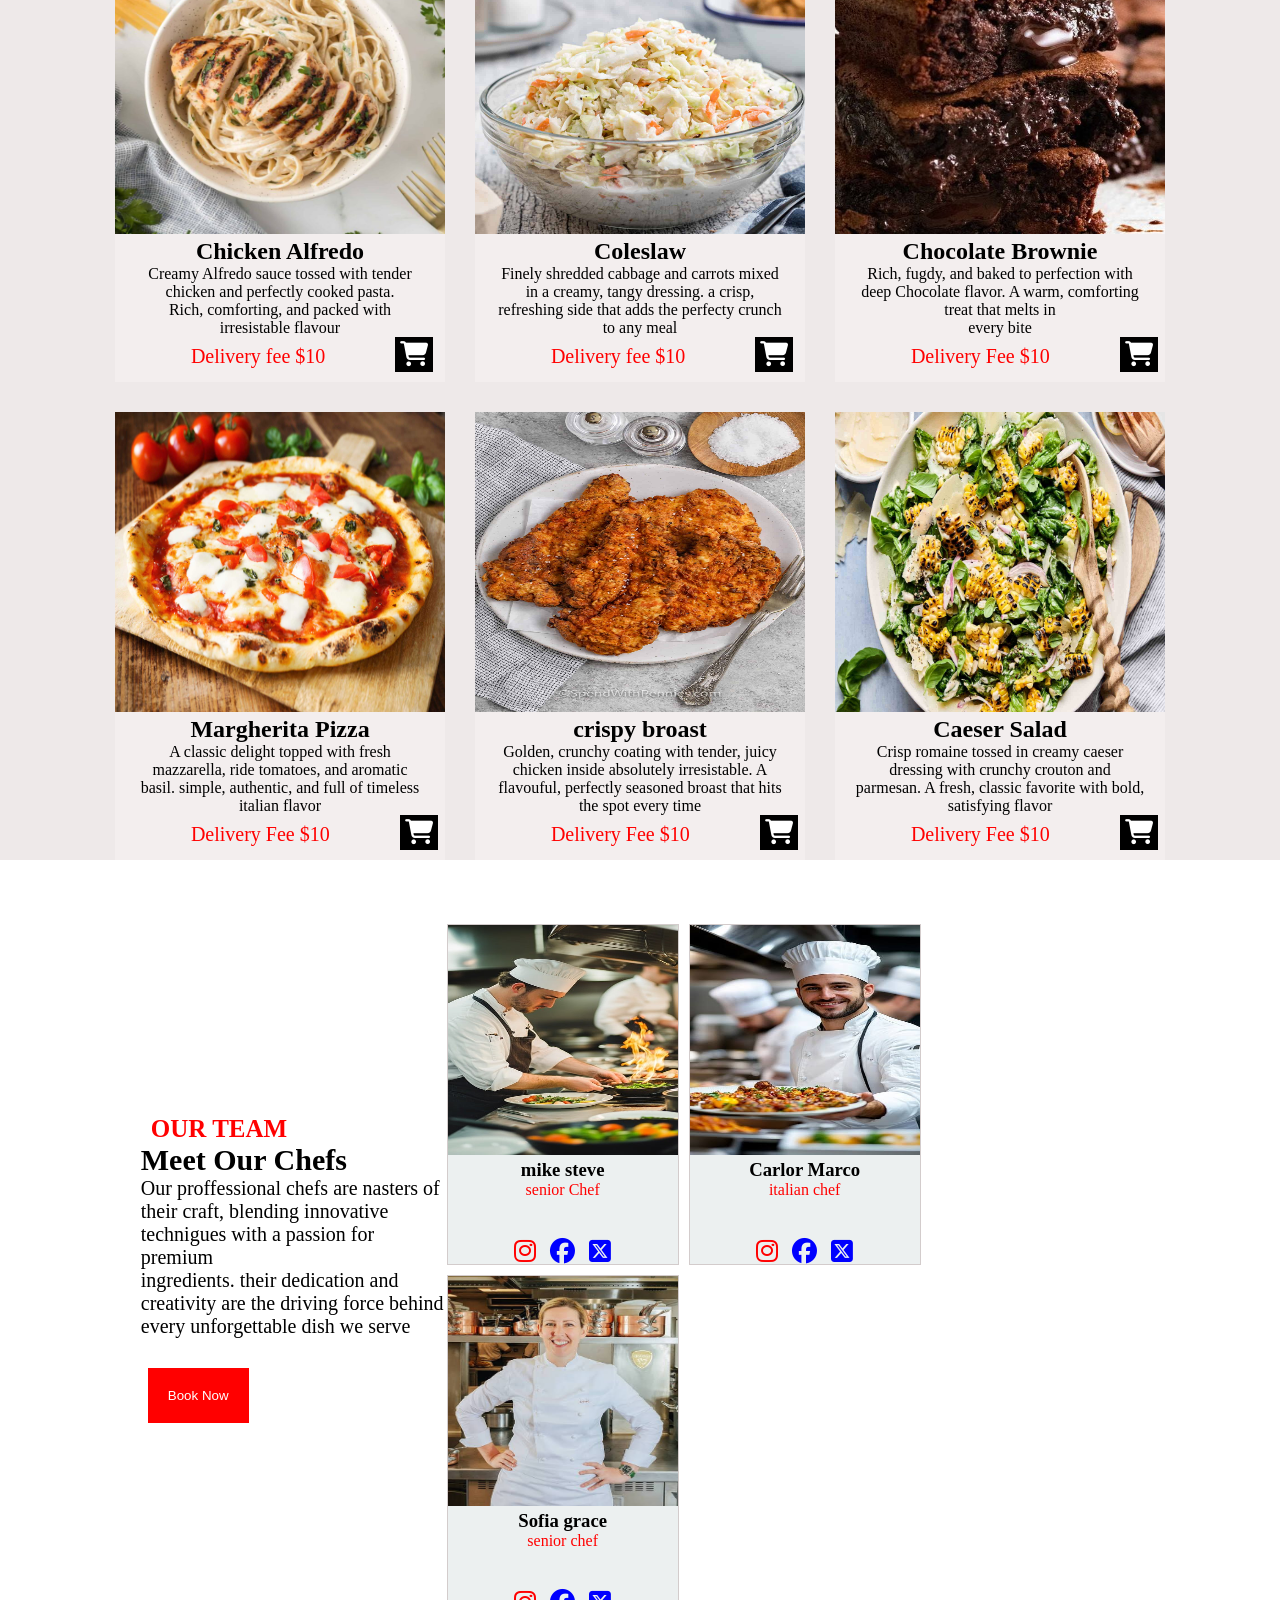
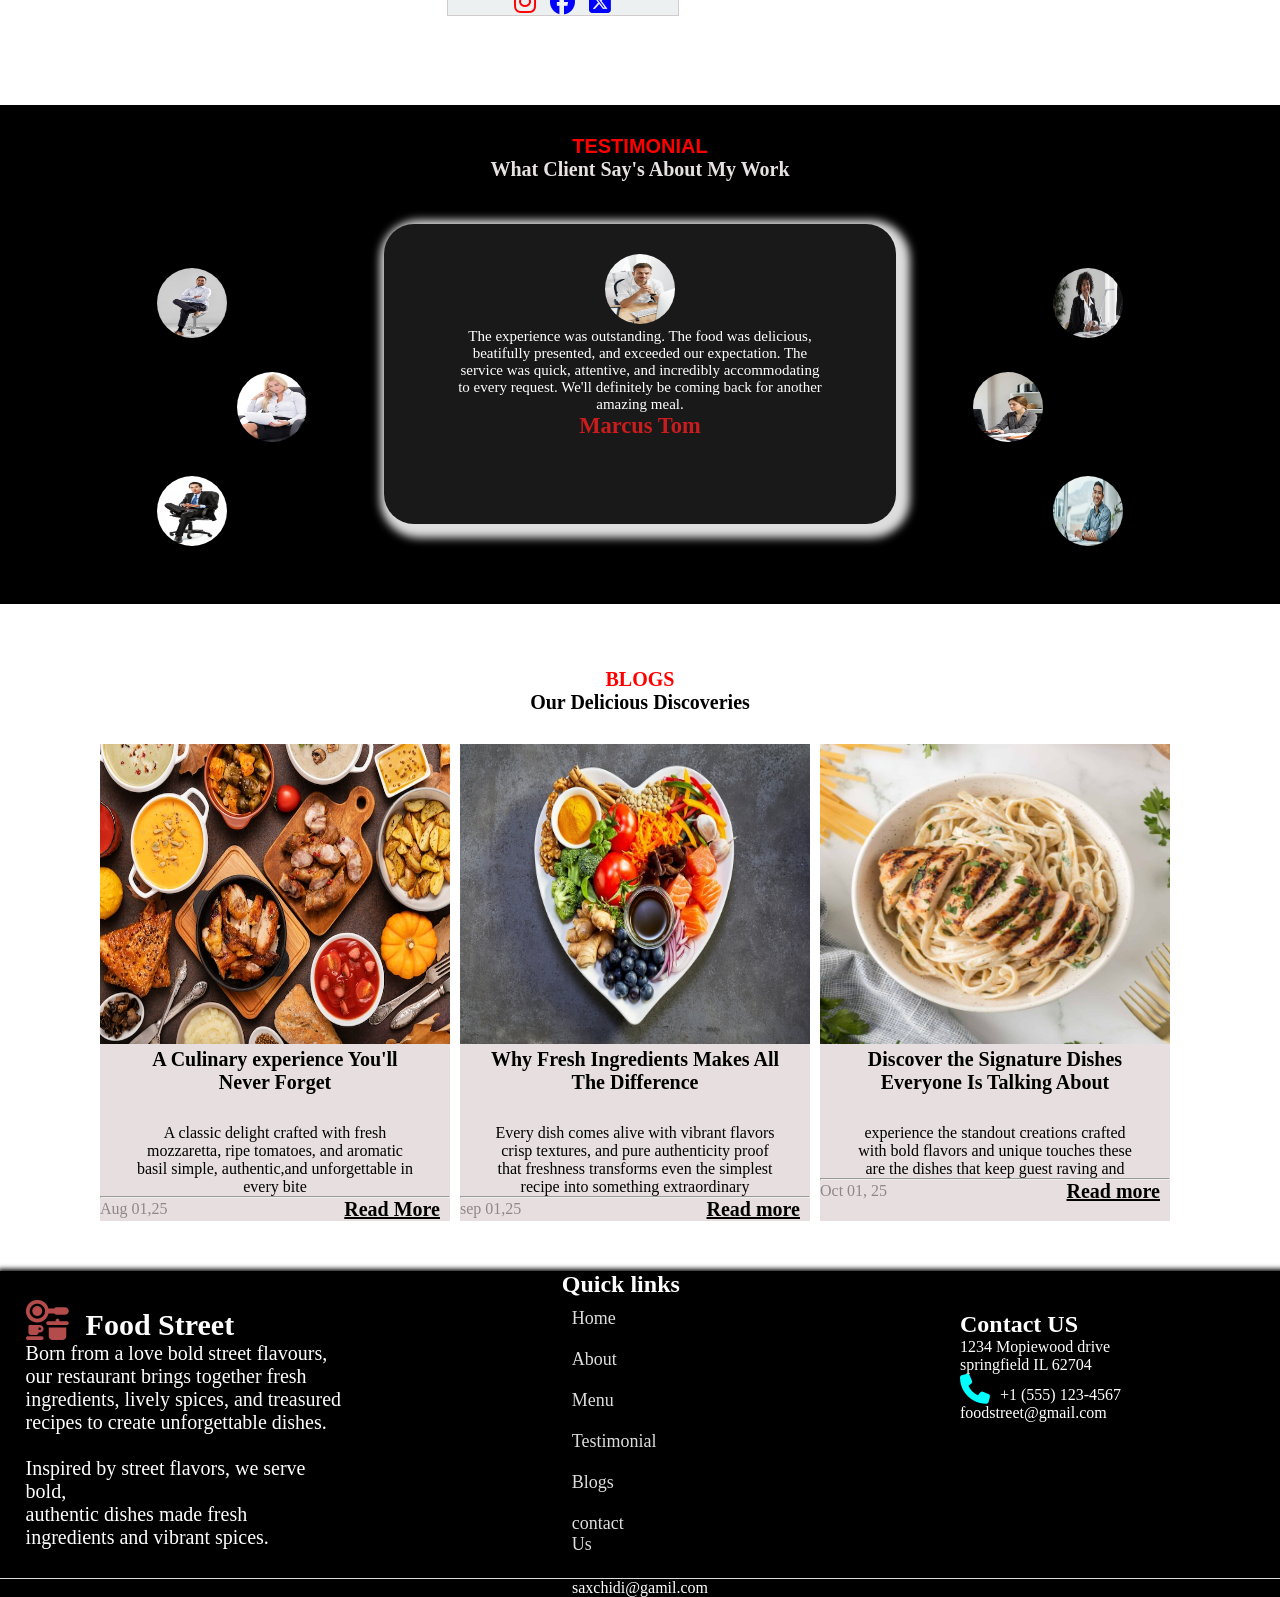
==== commit 5d5b19b8: "style.css" ====
--- a/index.html
+++ b/index.html
@@ -187,7 +187,7 @@
       </div>
 
       <div class="blogs-img">
-        <div class="card">
+        <div class="card-card">
           <img src="images/chef-cooking-intensely-stockcake.jpg" alt="">
 
           <h3>mike steve</h3>
@@ -201,7 +201,7 @@
           </div>
         </div>
 
-        <div class="card">
+        <div class="card-card">
           <img src="images/images (5).jpeg" alt="">
           <h3>Carlor Marco</h3>
           <p>italian chef</p>
@@ -213,7 +213,7 @@
           </div>
         </div>
 
-        <div class="card">
+        <div class="card-card">
           <img src="images/images.jpeg" alt="">
           <h3>Sofia grace</h3>
           <p>senior chef</p>
@@ -336,7 +336,7 @@
         <p>experience the standout creations crafted <br>
           with bold flavors and unique touches these <br>
           are the dishes that keep guest raving and <br>
-          coming back for young-business-man-working-on-computer-in-office</p>
+          </p>
         <hr>
         <div class="blog-2-link">
           <p>Oct 01, 25</p>
--- a/style.css
+++ b/style.css
@@ -1,9 +1,10 @@
 
-body {
+*{
     box-sizing: border-box;
-    margin: auto;
-    overflow-x: hidden;
-}
+    padding: 0;
+    margin: 0;
+}
+   
 
 /* ==================hero section============================== */
 .hero {
@@ -11,7 +12,7 @@
     background: url(images/hero.jpeg) no-repeat center center/cover;
     background-color: rgb(44, 42, 42);
     background-blend-mode: overlay;
-    height: 800px;
+    height: 700px;
     overflow: hidden;
     
     
@@ -23,7 +24,8 @@
     display: flex;
     justify-content: space-around;
     align-items: center;
-    width: 95%;
+    margin-top: 1%;
+    
     
 }
 
@@ -59,6 +61,7 @@
     font-size: 20px;
     color: white;
     position: relative;
+    right: 6%;
     transition: 1s;
     animation: expand 2s infinite alternate ;
 }
@@ -81,13 +84,15 @@
 }
 .hero1 {
     width: 100%;
-    padding:10px  100px;
+    margin-left: 9%;
+    margin-top: 4%;
 }
 
 .hero1 h1 {
     color: white;
-    font-size: 50px;
+    font-size: 40px;
     font-weight: 500;
+    margin-bottom: 2%;
     
     animation: fadein 3s linear;
     
@@ -209,7 +214,7 @@
     padding: 15px;
     font-size: 15px;
     margin-left: 30px;
-    width: 25%;
+    width: 20%;
 }
 
 .booking button {
@@ -234,6 +239,7 @@
     text-align: center;
     padding: 20px;
     position: relative;
+    left: left 10%;
     bottom: 2cm;
     border-radius: 10px;
 }
@@ -245,20 +251,18 @@
 .story {
     display: flex;
     align-items: center;
-    width: 95%;
+    width: 100%;
 }
 
 .about {
-    width: 45%;
-    margin-left: 10%;
-    flex-grow: 1;
-    font-size: 20px;
+    
+    margin-left: 11%;
+    font-size: 17px;
     
 }
 
 .pic {
-    width: 50%;
-    padding: 60px 20px;
+    
     display: flex;
     flex-wrap: wrap;
     justify-content: center;
@@ -266,20 +270,21 @@
 }
 
 .pic img {
-    width: 300px;
-    height: 300px;
-    flex-grow: 1;
+    width: 350px;
+    height: 250px;
+    
 }
 
 /* ==================ABOUT US ENDING=================== */
 
 
 /* ================= MENU================================*/
-.feature {
+.Feature {
     background: url(female-chef-frying-pan-tasting-food-cooking-culinary-people-concept-blowing-to-spatula-over-grey-background-243056385.jpg) no-repeat center center/cover;
     background-color: #eee9e9;
     background-blend-mode: overlay;
-    padding-top: 50px;
+    margin-top: 30px;
+
     
 }
 
@@ -292,19 +297,24 @@
     width: 40px;
 }
 
-.feature h1 {
-    text-align: center;
-}
-
-.feature span {
+.Feature h1 {
+    text-align: center;
+   
+}
+
+.Feature span {
     color: red;
+    font-size: 20px;
+     margin-left: 23%;
+    
 }
 
 .dish-link {
     display: flex;
     justify-content: center;
-    padding-bottom: 60px;
-    padding-top: 25px;
+    margin-top: 1%;
+    margin-bottom: 1%;
+    
 
 }
 
@@ -313,6 +323,7 @@
     font-size: 20px;
     margin-right: 20px;
     color: rgb(15, 15, 15);
+
 }
 
 .dish-link a:hover {
@@ -320,47 +331,55 @@
     color: red;
 }
 
-.dishes {
+.Dishes {
     display: flex;
     flex-wrap: wrap;
     justify-content: center;
-    padding: 20px;
+    
     gap: 30px;
-    width: 95%;
-    margin-left: 10%;
-}
-
-.dishes img {
-    width: 400px;
-    height: 400px;
-}
-
-.dishes div {
+    
+    
+}
+
+.Dishes img {
+    width: 330px;
+    height: 300px;
+}
+
+.Dishes div {
     background-color: #f3eeee;
     padding-bottom: 10px;
-    position: relative;
-
-}
-
-.dishes,
-span,
-h2 {
+    justify-content: center;
+   
+}
+
+.card span h2 {
     margin-left: 10px;
     margin-bottom: 10px;
-}
-
-.dishes button {
-    position: absolute;
-    bottom: 5px;
-    right: 5px;
+    justify-content: center;
+}
+
+.Dishes button {
+    position: relative;
+    left: 20%;
     background-color: black;
     border: none;
-    padding: 20px;
-}
+   padding: 5px;
+}
+
+.card p{
+  text-align: center;
+}
+.card h2{
+    text-align: center;
+}
+
 
 .icon {
     color: white;
-    font-size: 10px;
+    font-size: 25px;
+    position: relative;
+    
 }
 
 /* =============================MENU ENDING======================= */
@@ -376,9 +395,9 @@
 }
 
 .blog-text {
-
-    font-size: 20px;
-    margin-left: 10%;
+    
+    font-size: 20px;
+    margin-left: 11%;
 }
 
 .blog-text h1 {
@@ -398,6 +417,7 @@
     background-color: red;
     transition: 0.2s;
     border-style: none;
+    margin-bottom: 10%;
 }
 
 .blog-text button:hover {
@@ -414,8 +434,10 @@
 }
 
 .blogs-img img {
-    width: 300;
-    height: 300;
+    width: 230px;
+    height: 230px;
+    
+    
 }
 
 .blogs-img p {
@@ -423,7 +445,7 @@
     margin-bottom: 40px;
 }
 
-.card {
+.card-card {
     background-color: rgb(236, 240, 240);
     text-align: center;
     border: 1px solid rgb(211, 204, 204);
@@ -456,21 +478,24 @@
 
 /* ============== TESTIMONIAL============== */
 
-.testimonial-all {
+.Testimonial-all {
     background-color: black;
     padding-top: 30px;
     padding-bottom: 40px;
 }
 
 
-.test {
+.Test {
     text-align: center;
     font-family: Georgia, 'Times New Roman', Times, serif;
-    color: white;
-
-}
-
-.test h2 {
+    color: rgb(231, 225, 225);
+
+}
+.Test h1{
+    font-size: 20px;
+}
+
+.Test h2 {
     color: red;
     font-family: 'Segoe UI', Tahoma, Geneva, Verdana, sans-serif;
     font-size: 20px;
@@ -494,14 +519,15 @@
     margin-top: 30px;
 }
 
-.testimonial {
-    background-color: #ddd;
-    
+.Testimonial{
+    background-color: #1a1919;
+    color: #fff;
     border-radius: 30px;
     text-align: center;
     margin-top: 30%;
-    height: 500px;
-    font-size: 25px;
+    width: 40%;
+    height: 300px;
+    font-size: 15px;
     margin-bottom: 40px;
     box-shadow: #ddd 5px 5px 9px 9px;
     animation: color 3s infinite alternate;
@@ -521,7 +547,7 @@
    }
 }
 
-.testimonial h2 {
+.Testimonial h2 {
     color: rgb(201, 29, 29);
 }
 
@@ -532,10 +558,10 @@
 }
 @keyframes move{
     form{
-       transform: translateX(60px); 
+       transform: translateX(30px); 
     }
     to{
-        transform: translateX(-60px);
+        transform: translateX(-30px);
     }
 }
 
@@ -546,10 +572,10 @@
 }
  @keyframes slide{
     frpm{
-        transform: translateX(-60px);
+        transform: translateX(-30px);
     }
     to{
-        transform: translateX(+60px);
+        transform: translateX(+30px);
     }
  }
 
@@ -563,21 +589,21 @@
     padding-bottom: 50px;
 }
 
-.blog-2-Header h1 {
+.blog-2-header h1 {
     color: red;
     font-size: 20px;
     text-align: center;
 }
 
 .blog-2 h2 {
-    font-size: 30px;
+    font-size: 20px;
     text-align: center;
     margin-bottom: 30px;
 }
 
 .blog-2-card img {
-     width: 450px;
-     height: 400px;
+     width: 350px;
+     height: 300px;
    
 }
 
@@ -683,52 +709,59 @@
 }
 
 /* ==================CONTACT US ENDING */
+/* ================media */
 @media (max-width: 768px){
   /* =============hero section */
   
   .hero {
-        width: 100%;
+     width: 100%;
     }
 
     .navbar{
+        display: flex;
         flex-direction: column;
-        gap: 10px;
-        
-    }
-
-    .navbar .links{
-        flex-direction: column;
-    }
-
-    .hero1 {
-        display: flex;
-        justify-content: center;
-        flex-wrap: wrap;
-        padding: 10px;
-        width: 100%;
-    }
+        margin-bottom: 4%;
+        align-items: center;
+    }
+
+    .links{
+    display: flex;
+    flex-direction: column;
+    justify-content: center;
+    align-items: center;
+    margin-bottom: 5%;
+    margin-top: 2%;
+    }
+    
 
     .hero1 h1{
         font-size: 25px;
+        text-align: center;
+        margin-right: 10%;
+        
     }
 
     .hero1 p{
         font-size: 13px;
-        margin-top: 7%;
-        margin-bottom: 9%;
-    }
-    .nav-button button{
-        margin-bottom: 4%;
+       position: relative;
+       margin-top: 5%;
+       width: 100%;
+    }
+    .button{
+        display: flex;
+        margin-left: 10%;
+        width: 90%;
+        margin-top: 5%;
         
     }
 
     /* ===============ending of hero section */
 /* ===============startrt of booking  */
     .Onlinebooking {
-        width: 80%;
+        width: 100%;
         align-items: center;
         position: relative;
-        left: 38px;
+        
     }
 
     .booking {
@@ -737,7 +770,7 @@
     }
 
     .booking input {
-        width: 70%;
+        width: 90%;
         justify-content: center;
         margin-bottom: 10px;
     }
@@ -753,28 +786,33 @@
         
     }
     .pic img{
-        width: 400px;
-        height: 400px;
+       width: 100%;
+       
         padding: 0%;
         margin: 0%;
         position: relative;
         left: 30px;
+        margin-bottom: 3%;
     }
     .about h2{
         font-size: 20px;
+        
+    }
+
+    .pic{
+        margin-right: 55px;
+    }
+    .about p{
+        font-size: 20px;
+        width: 100%;
+        font-weight: 200;
+        margin-bottom: 3%;
         position: relative;
-        right: 25%;
-
-    }
-    .about p{
-        font-size: 15px;
-        position: relative;
-        right: 22px;
-        font-weight: 200;
-    }
-
-    .feature h1 {
-        font-size: 23px;
+        right: 5%;
+    }
+
+    .Feature h1 {
+        font-size: 25px;
     }
 
     .dish-link a {
@@ -785,12 +823,12 @@
         font-weight: 400;
         position: relative;
         left: 14%;
-                
-    }
-    .card img{
-        width: 100%;
+         width: 100%;       
+    }
+    
+
     /* ============ending of about */
-    }
+    
     /* ------------------starting of blog */
     .blogs {
         display: flex;
@@ -805,10 +843,23 @@
         position: relative;
         left: 15%;
     }
-    
+    .blogs-img{
+        display: flex;
+        flex-direction: column;
+        justify-content: center;
+        width: 70%;
+        height: 50%;
+        
+        
+    }
+    .card {
+        justify-content: center;
+    
+        
+    }
     .blogs-img img {
-    width: 400;
-    height: 400;
+     width: 100%;
+     
     }
     .blog-text h2{
         justify-content: center;
@@ -844,21 +895,26 @@
     }
 /* =============ending of blog */
     /* ============testimonial========== */
-
-   .test h1{
+.card-flex{
+    display: flex;
+}
+    .Testimonial-all{
+        width: 100%;
+    }
+   .Test h1{
       font-size: 15px;
    }
-   .test h2{
+   .Test h2{
     font-size: 14px;
    }
-   .testimonial p {
+   .Testimonial p {
     font-size: 15px;
     font-weight: 400;
    }
-   .testimonial h2{
-    font-size: 15px;
-   }
-   .testimonial{
+   .Testimonial h2{
+    font-size: 15px;
+   }
+   .Testimonial{
     width: 60%;
     height: 70%;
    }
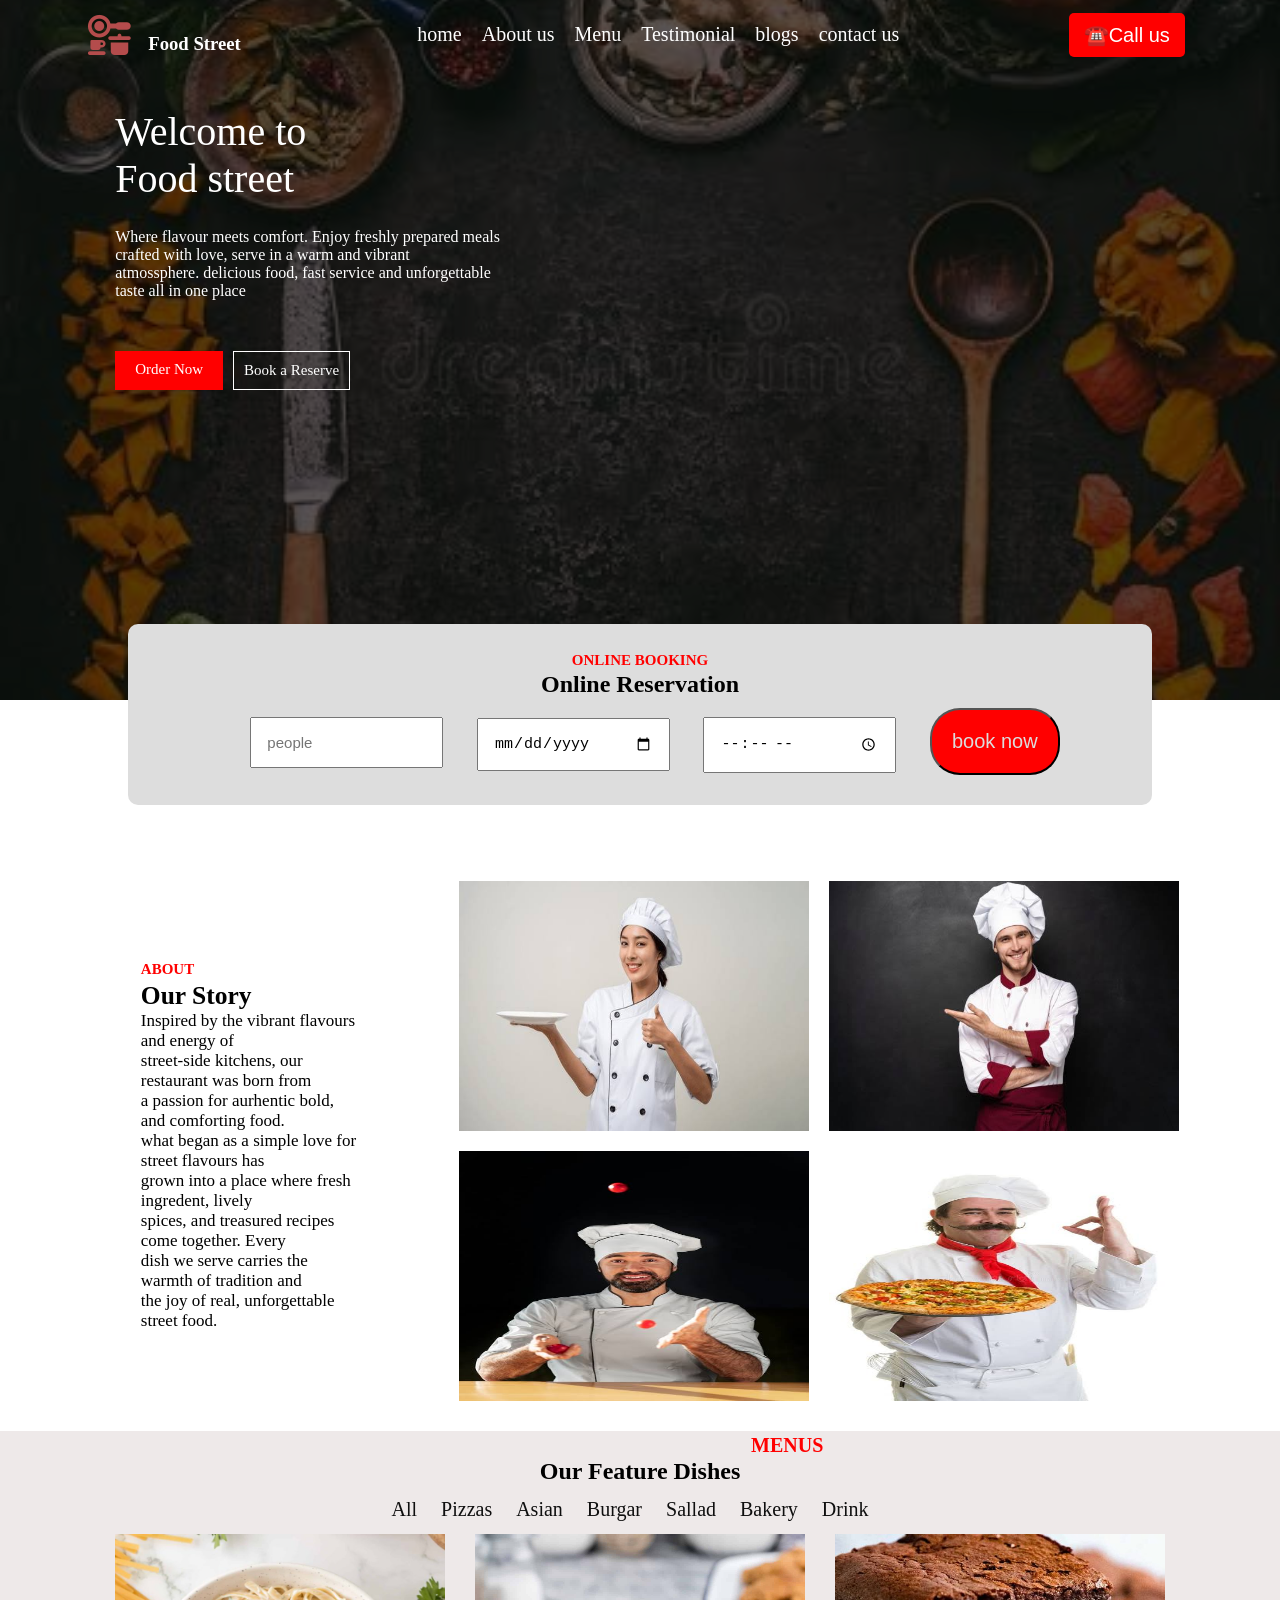
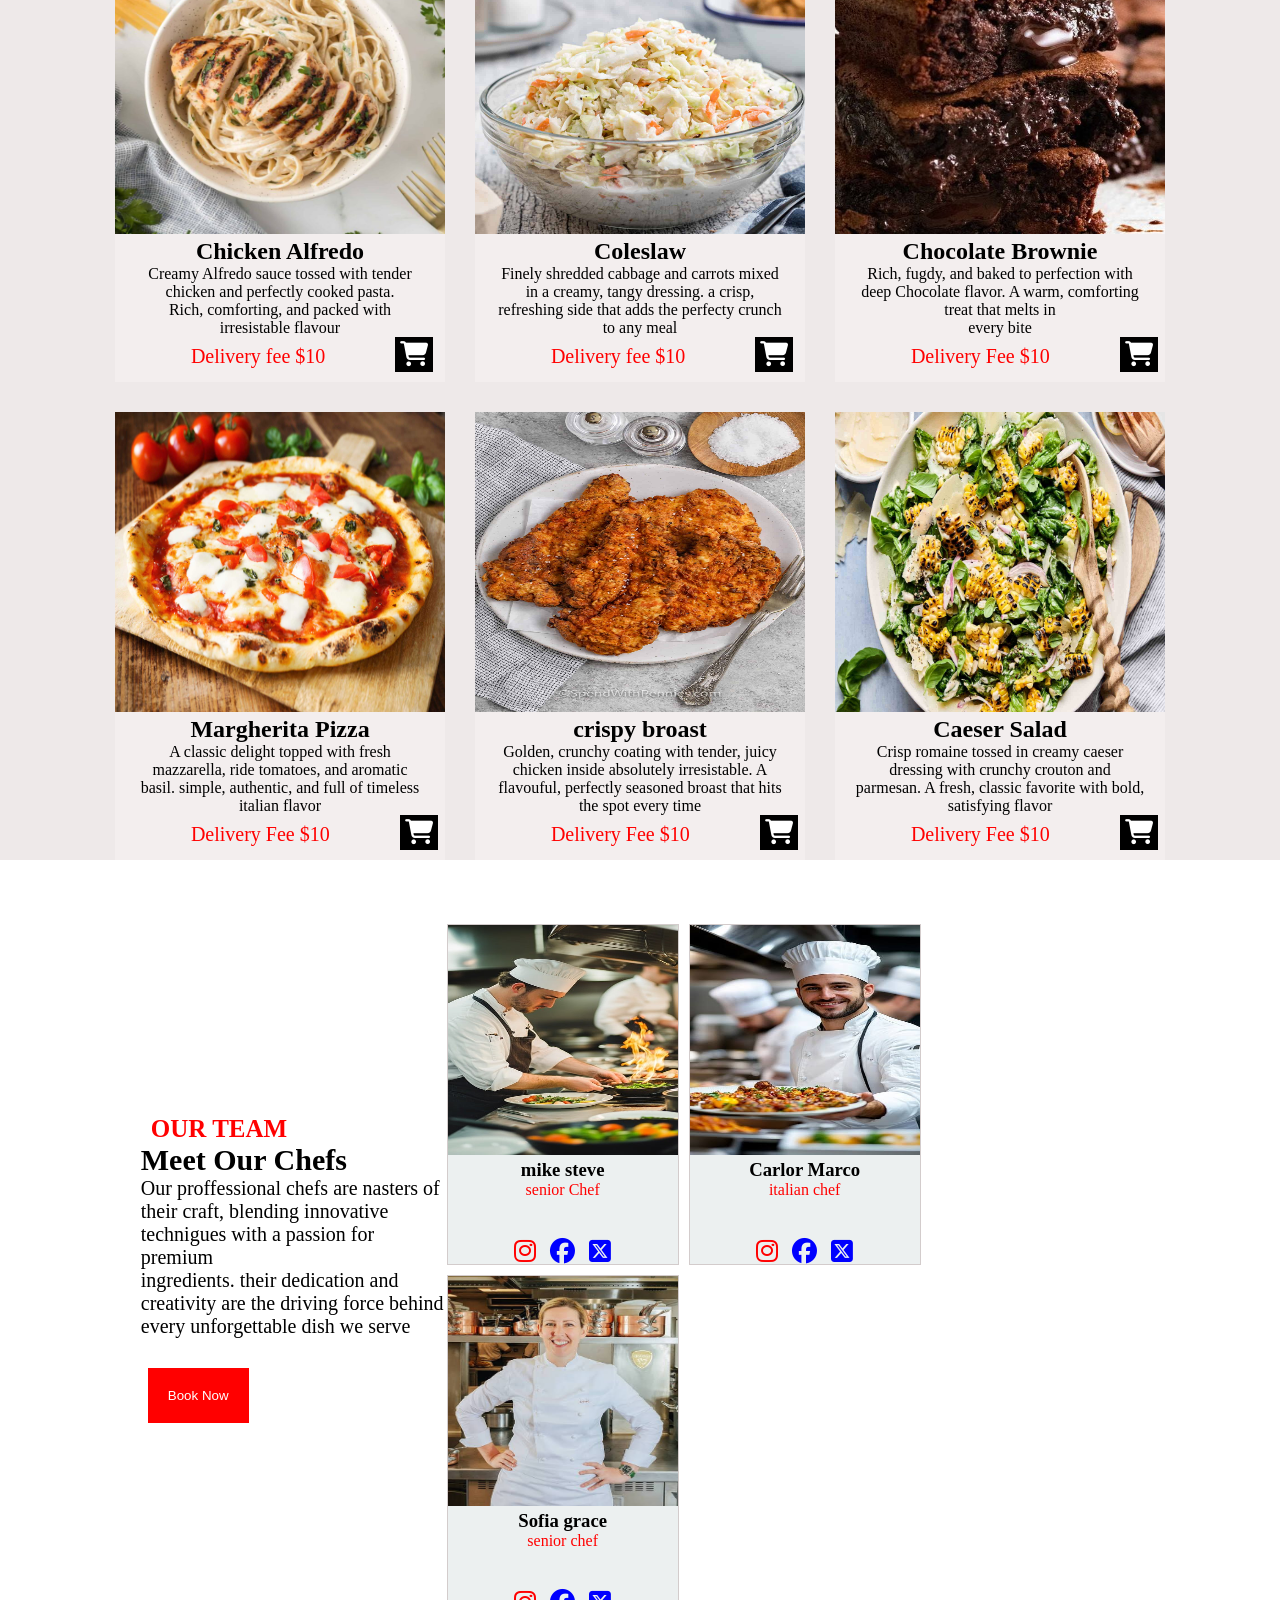
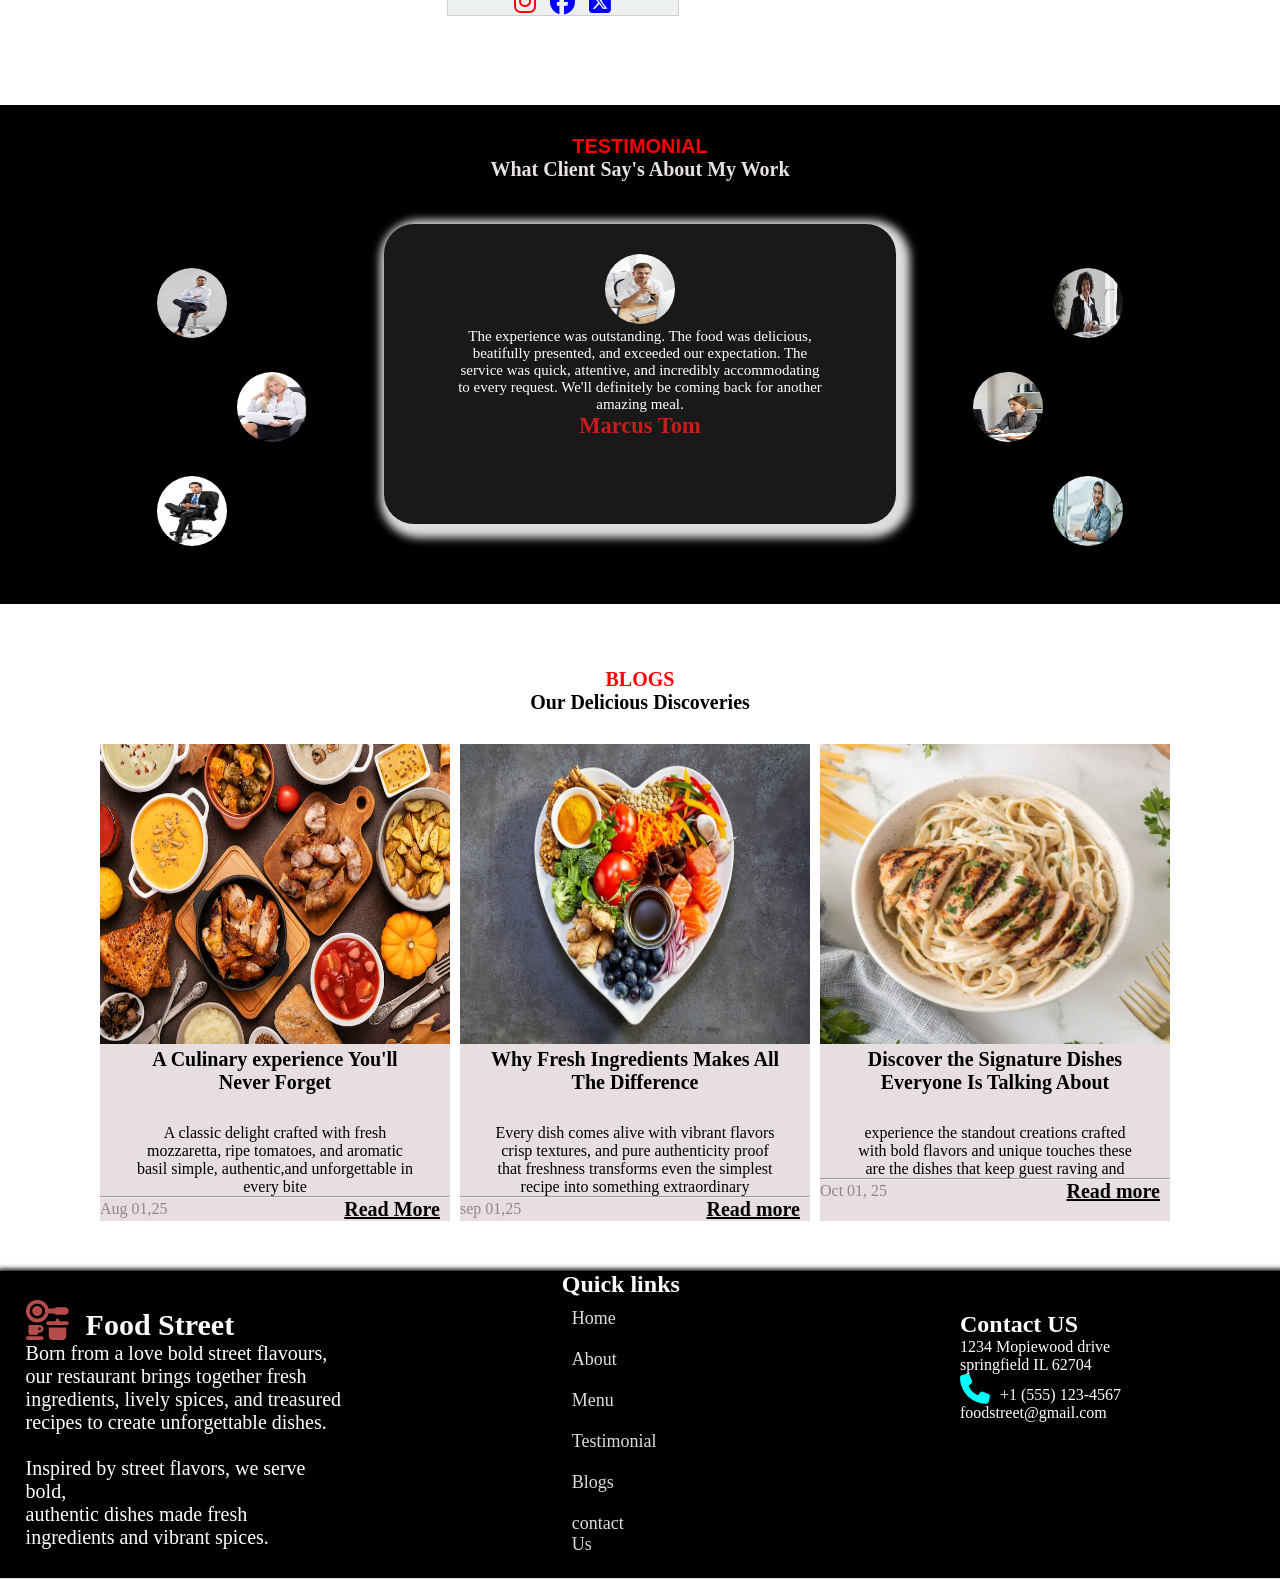
==== commit 83115cf9: "index.html style.css" ====
--- a/index.html
+++ b/index.html
@@ -50,9 +50,9 @@
       </h2>
 
       <div class="booking">
-        <input type="number" placeholder="people">
-        <input type="date" placeholder="">
-        <input type="time">
+        <input type="number" placeholder="people" required>
+        <input type="date" placeholder="date" required>
+        <input type="time" placeholder="Time of Delivery" required>
         <button type="submit">book now</button>
       </div>
     </div>
@@ -392,9 +392,7 @@
       
      </div>
      
-         <div class="gmail">
-          <p>saxchidi@gamil.com</p>
-      </div>
+         
      
   </footer>
 
--- a/style.css
+++ b/style.css
@@ -783,7 +783,7 @@
         flex-direction: column;
         justify-content: space-between;
         align-items: center;
-        
+        width: 100%;
     }
     .pic img{
        width: 100%;
@@ -822,7 +822,7 @@
         font-size: 17px;
         font-weight: 400;
         position: relative;
-        left: 14%;
+        left: 7%;
          width: 100%;       
     }
     
@@ -897,6 +897,7 @@
     /* ============testimonial========== */
 .card-flex{
     display: flex;
+    
 }
     .Testimonial-all{
         width: 100%;
@@ -966,12 +967,26 @@
     flex-direction: column;
     align-items: center;
     justify-content: center;
+    
    }
     .footer-text{
     font-size: 15px;
+    width: 100%;
+    margin-left: 30px;
     }
     .footer-link h2{
         font-size: 20px;
-    }
-   
-   }
+        
+    }
+    .footer-link {
+         width: 100%;
+         display: flex;
+         margin-top: 10px;
+         margin-left: 30px;
+    }
+     .internet{
+        width: 100%;
+        margin-top: 10px;
+        margin-left: 30px;
+     }
+   }
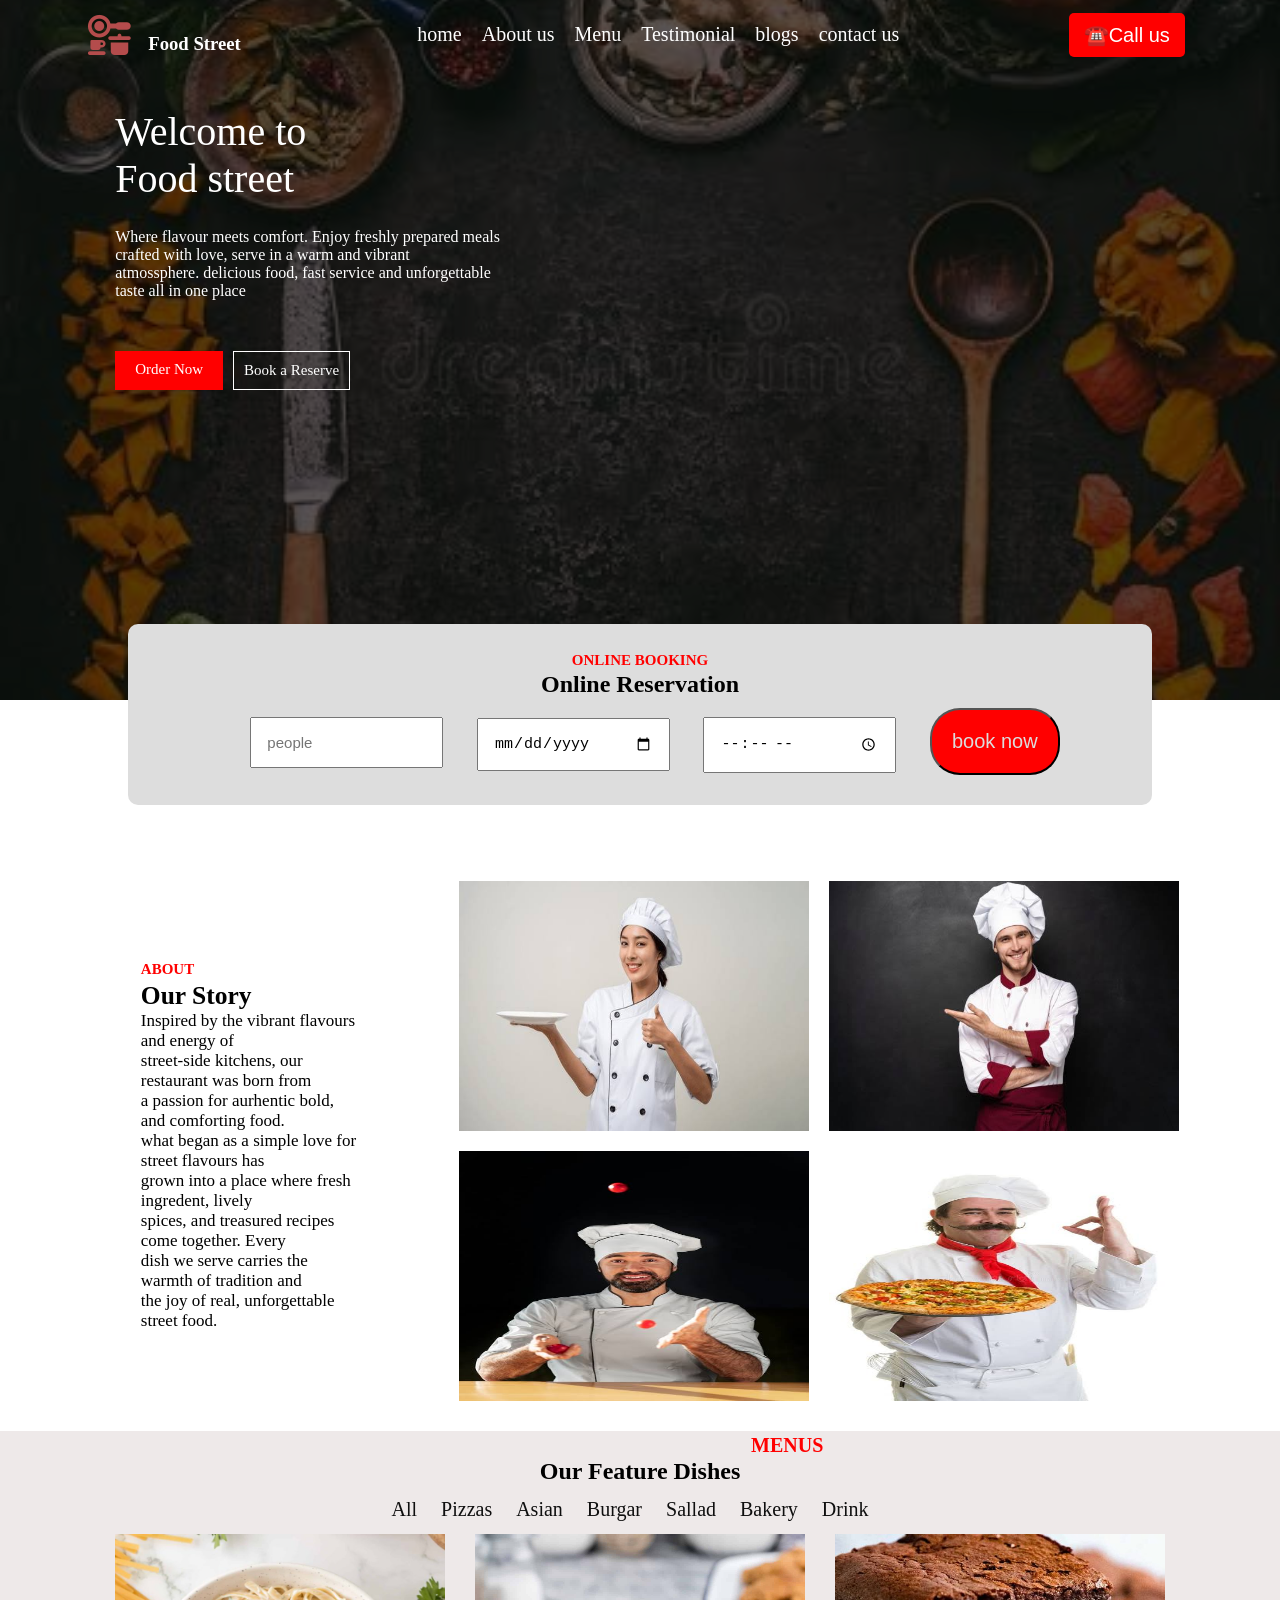
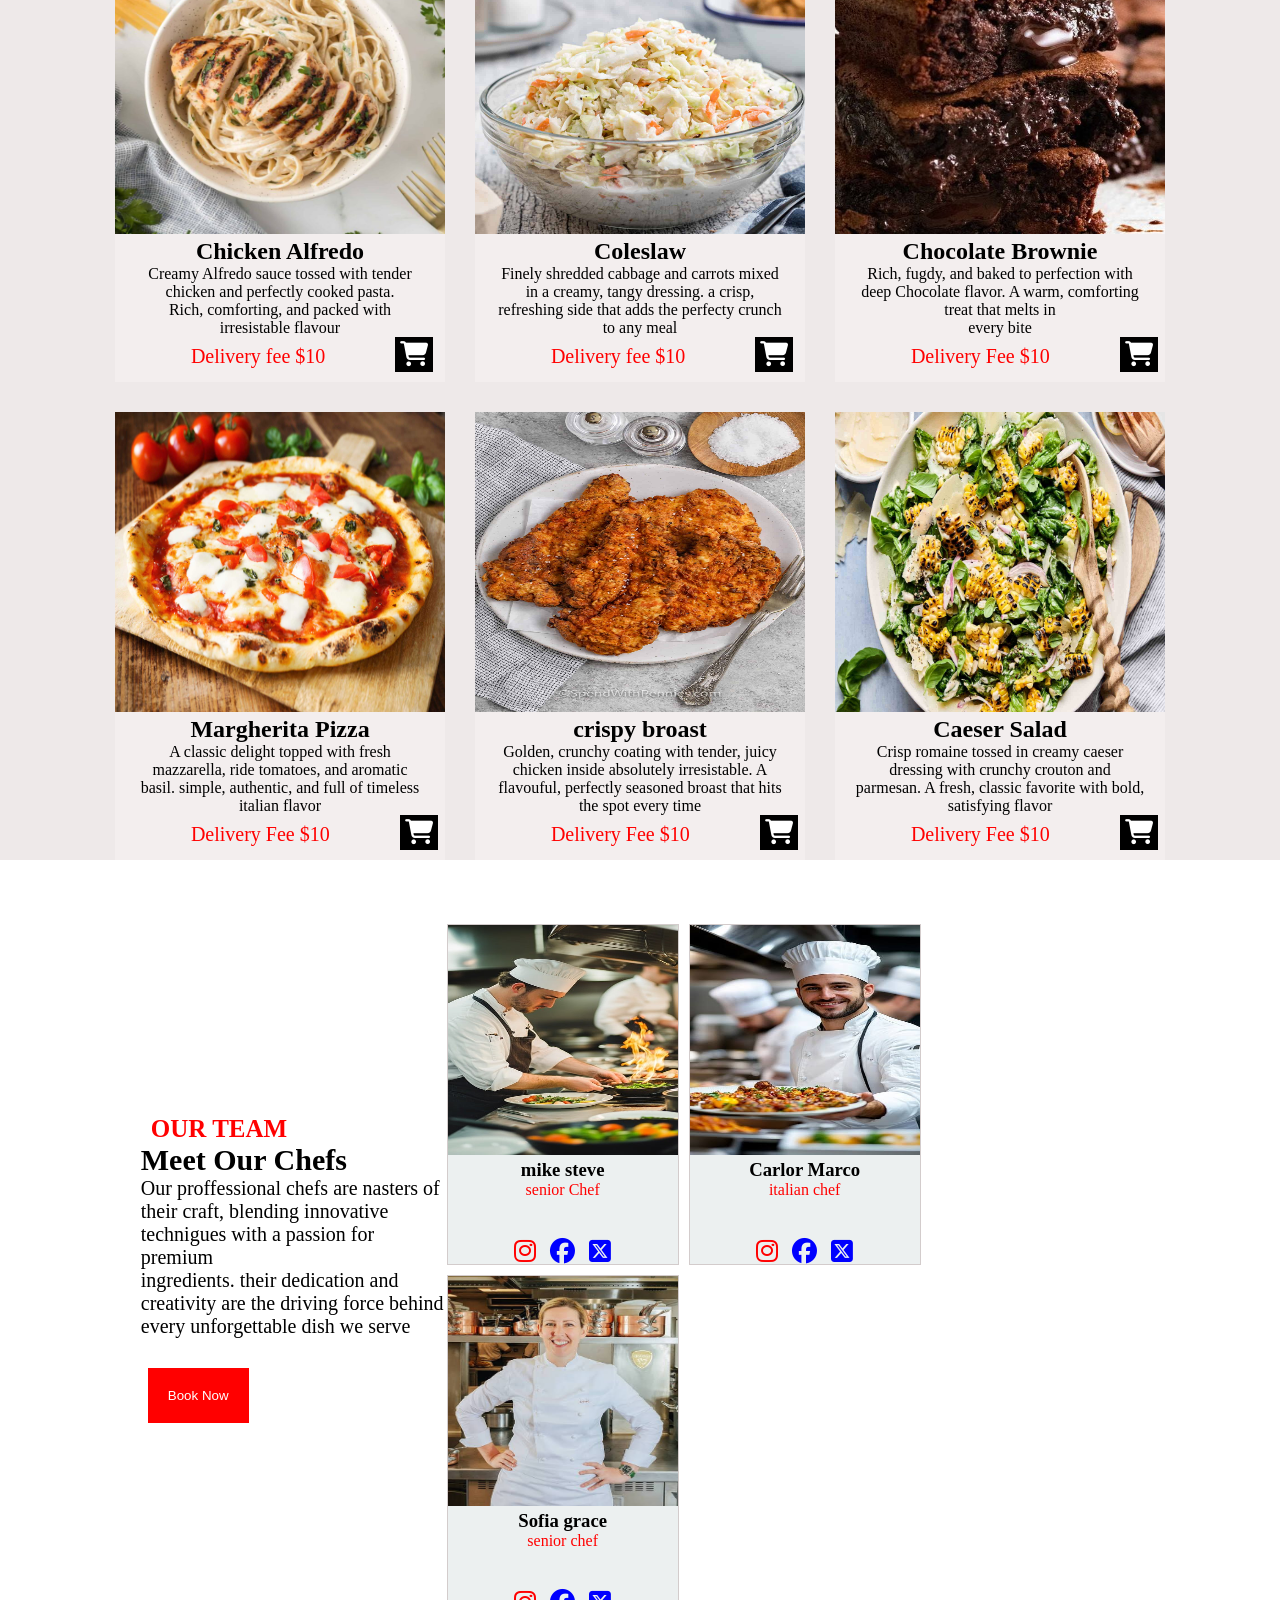
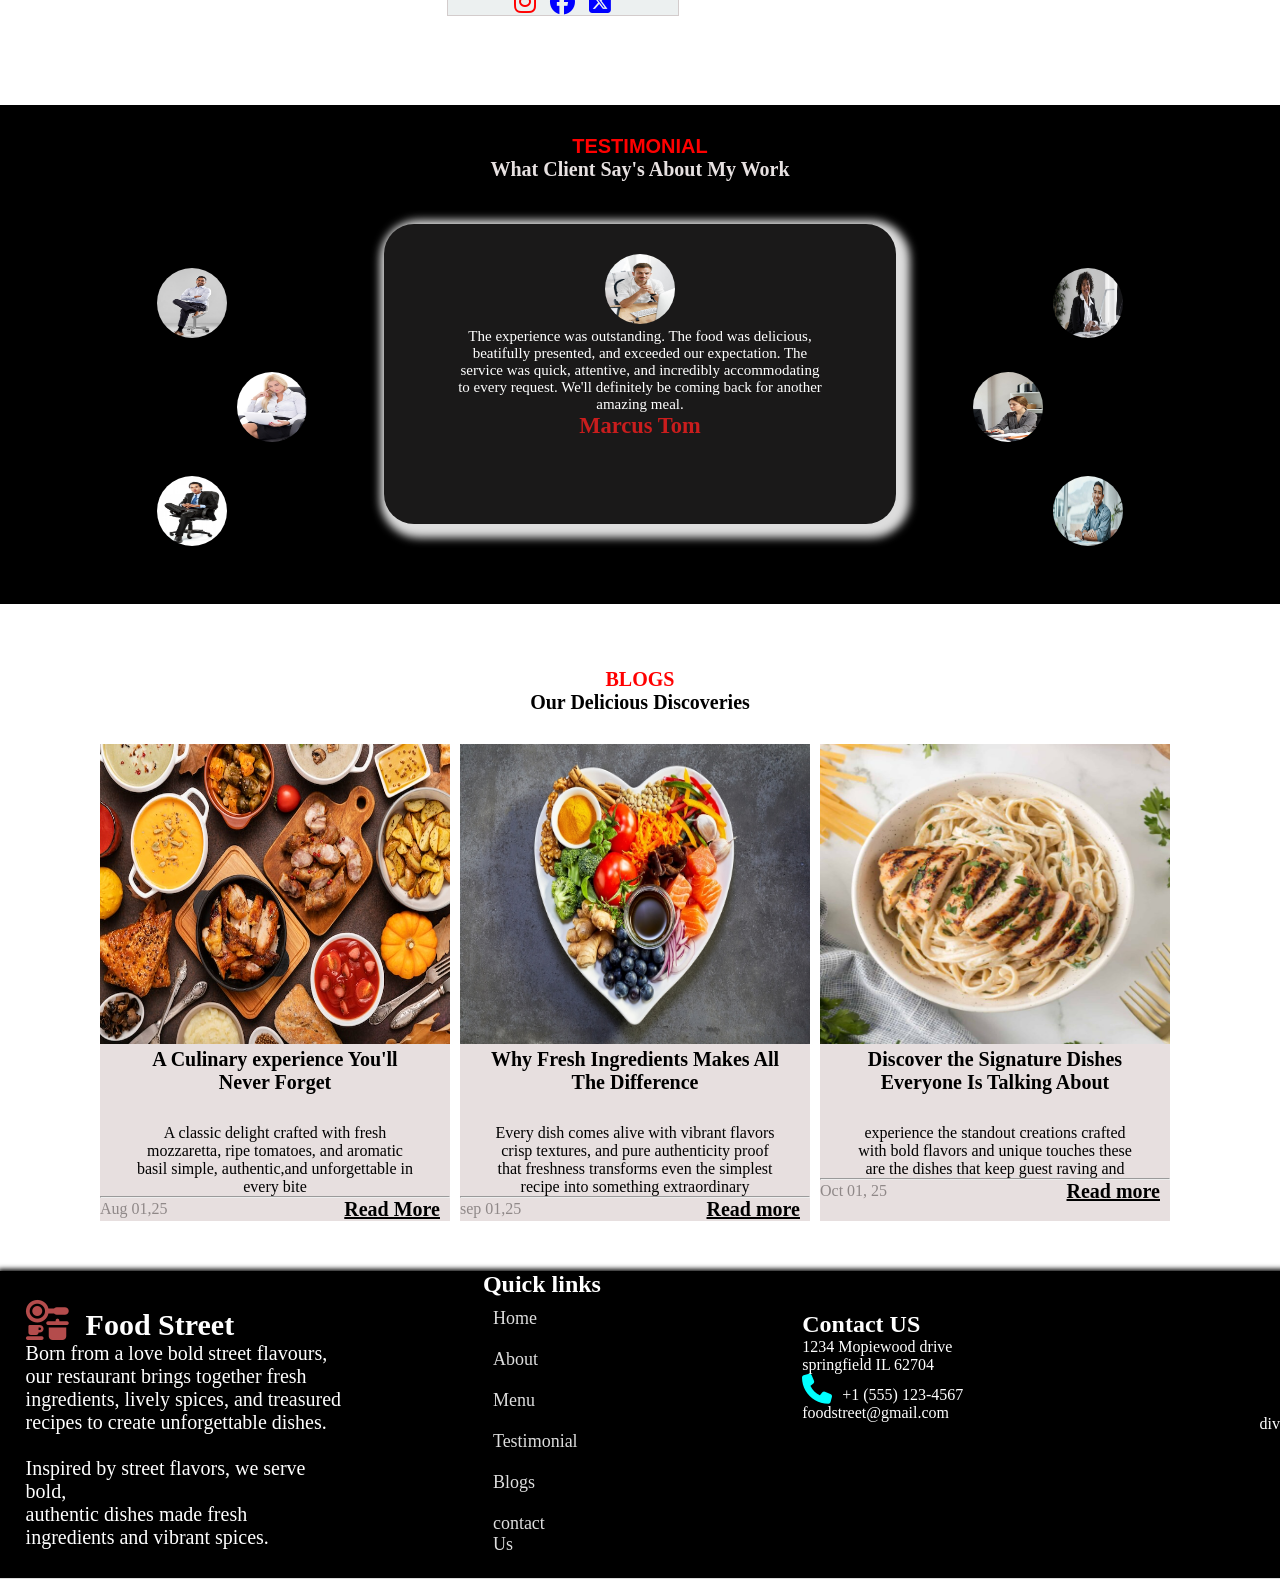
==== commit 342dbe3f: "index.html" ====
--- a/index.html
+++ b/index.html
@@ -389,8 +389,8 @@
       
         <p>foodstreet@gmail.com</p>
       </div>
-      
-     </div>
+      div
+     
      
          
      
--- a/style.css
+++ b/style.css
@@ -982,7 +982,7 @@
          width: 100%;
          display: flex;
          margin-top: 10px;
-         margin-left: 30px;
+         margin-left: 29px;
     }
      .internet{
         width: 100%;
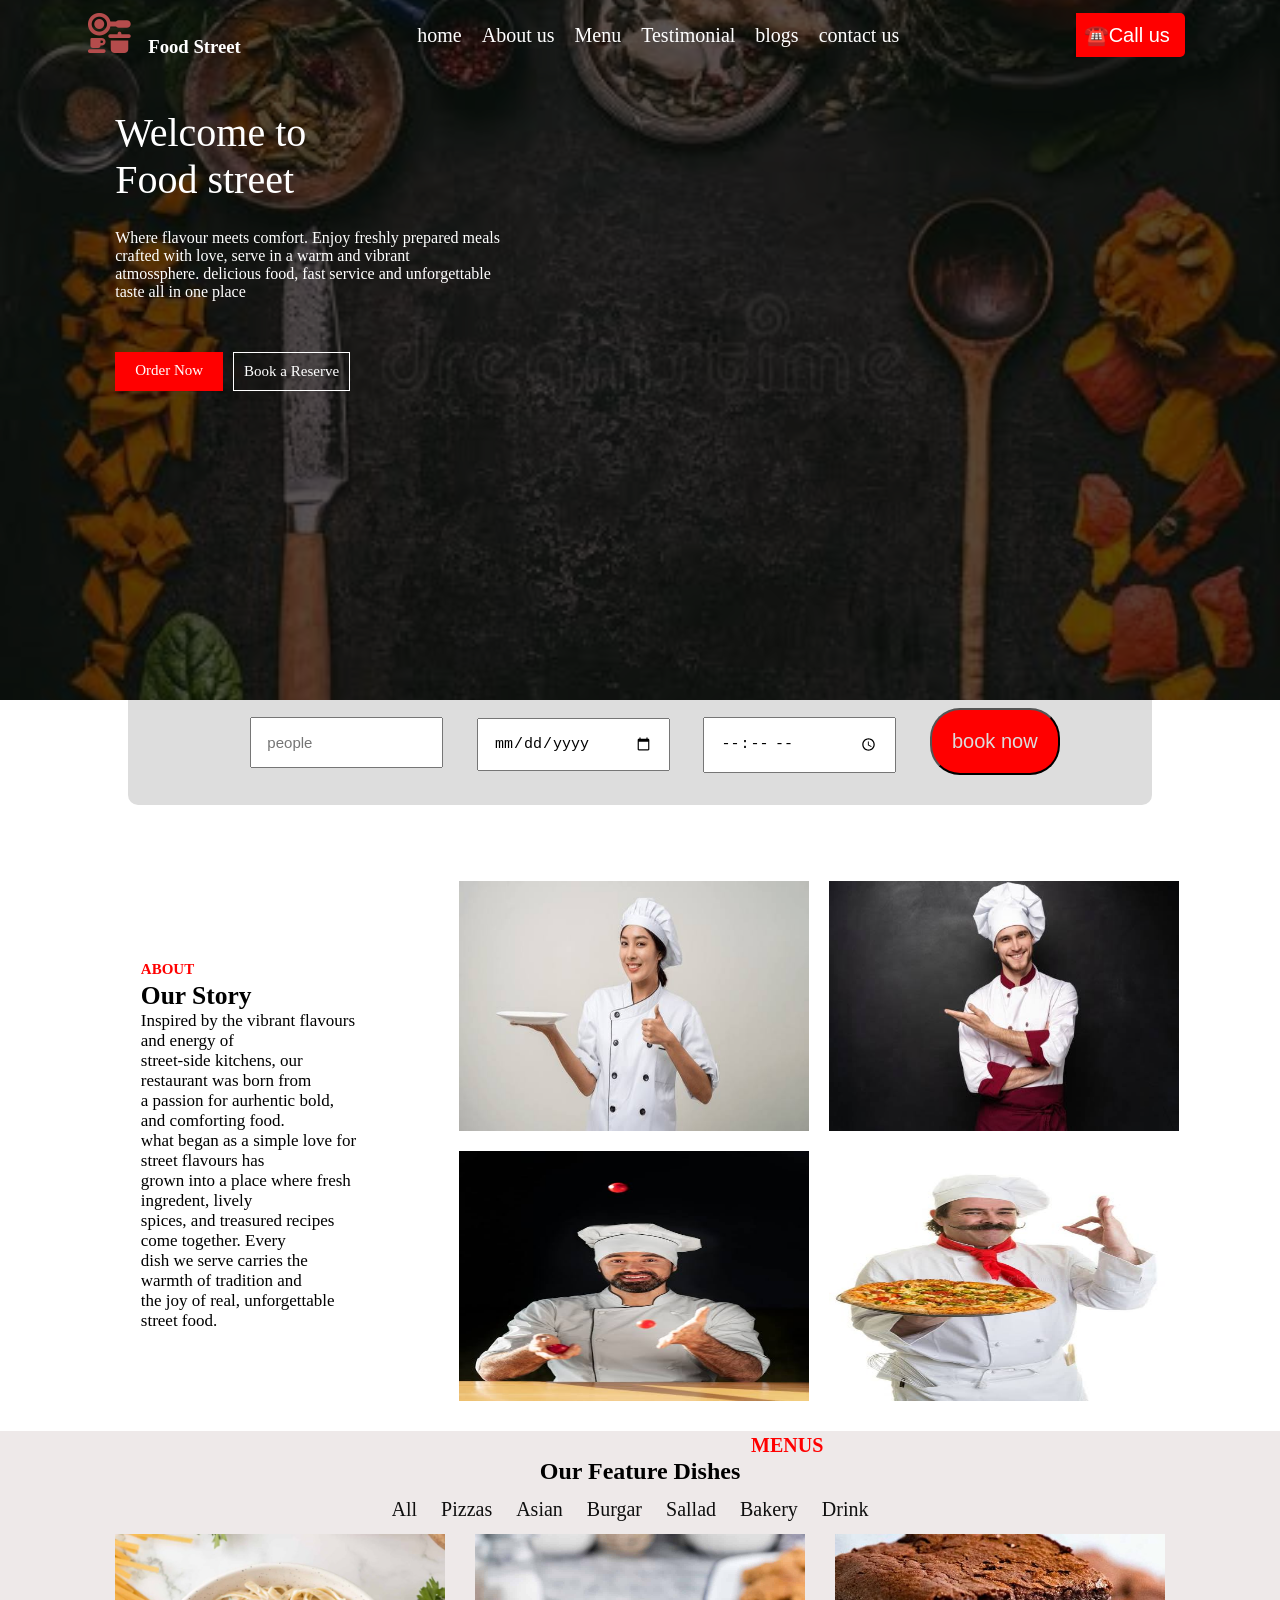
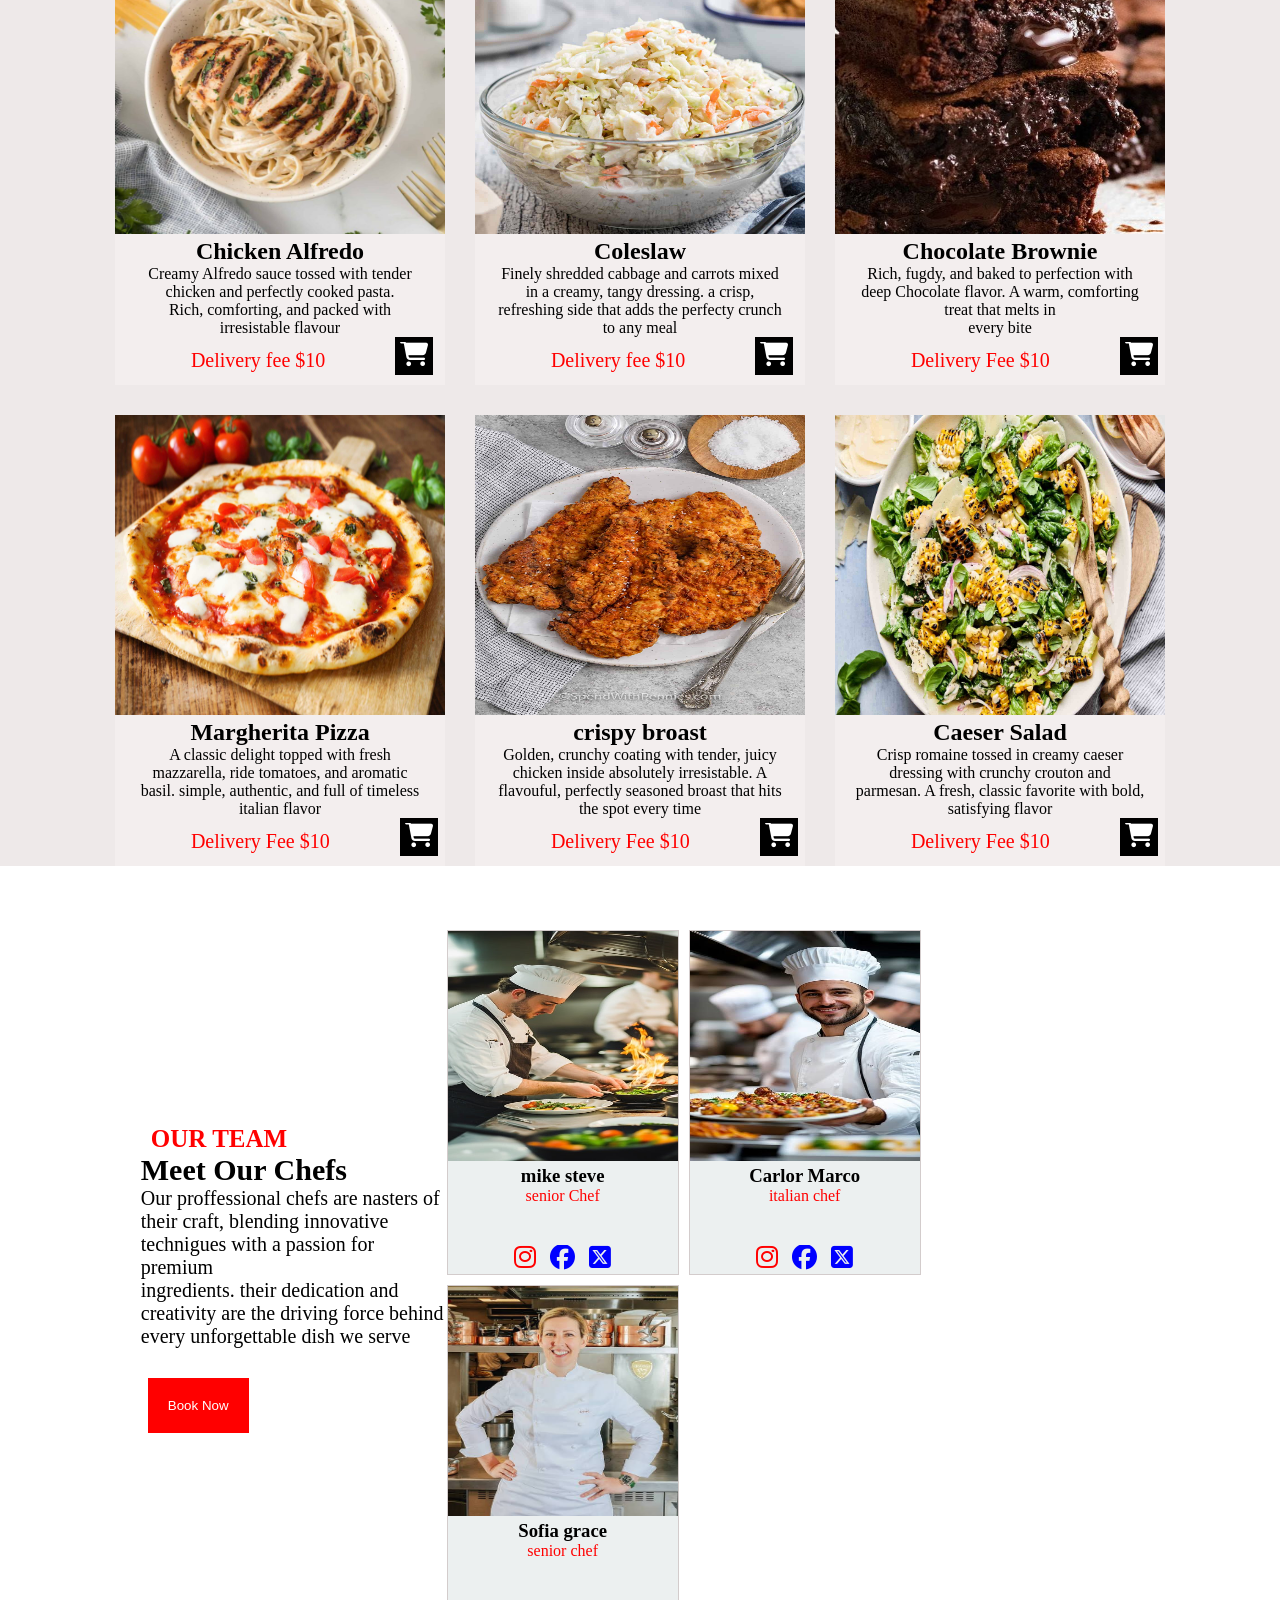
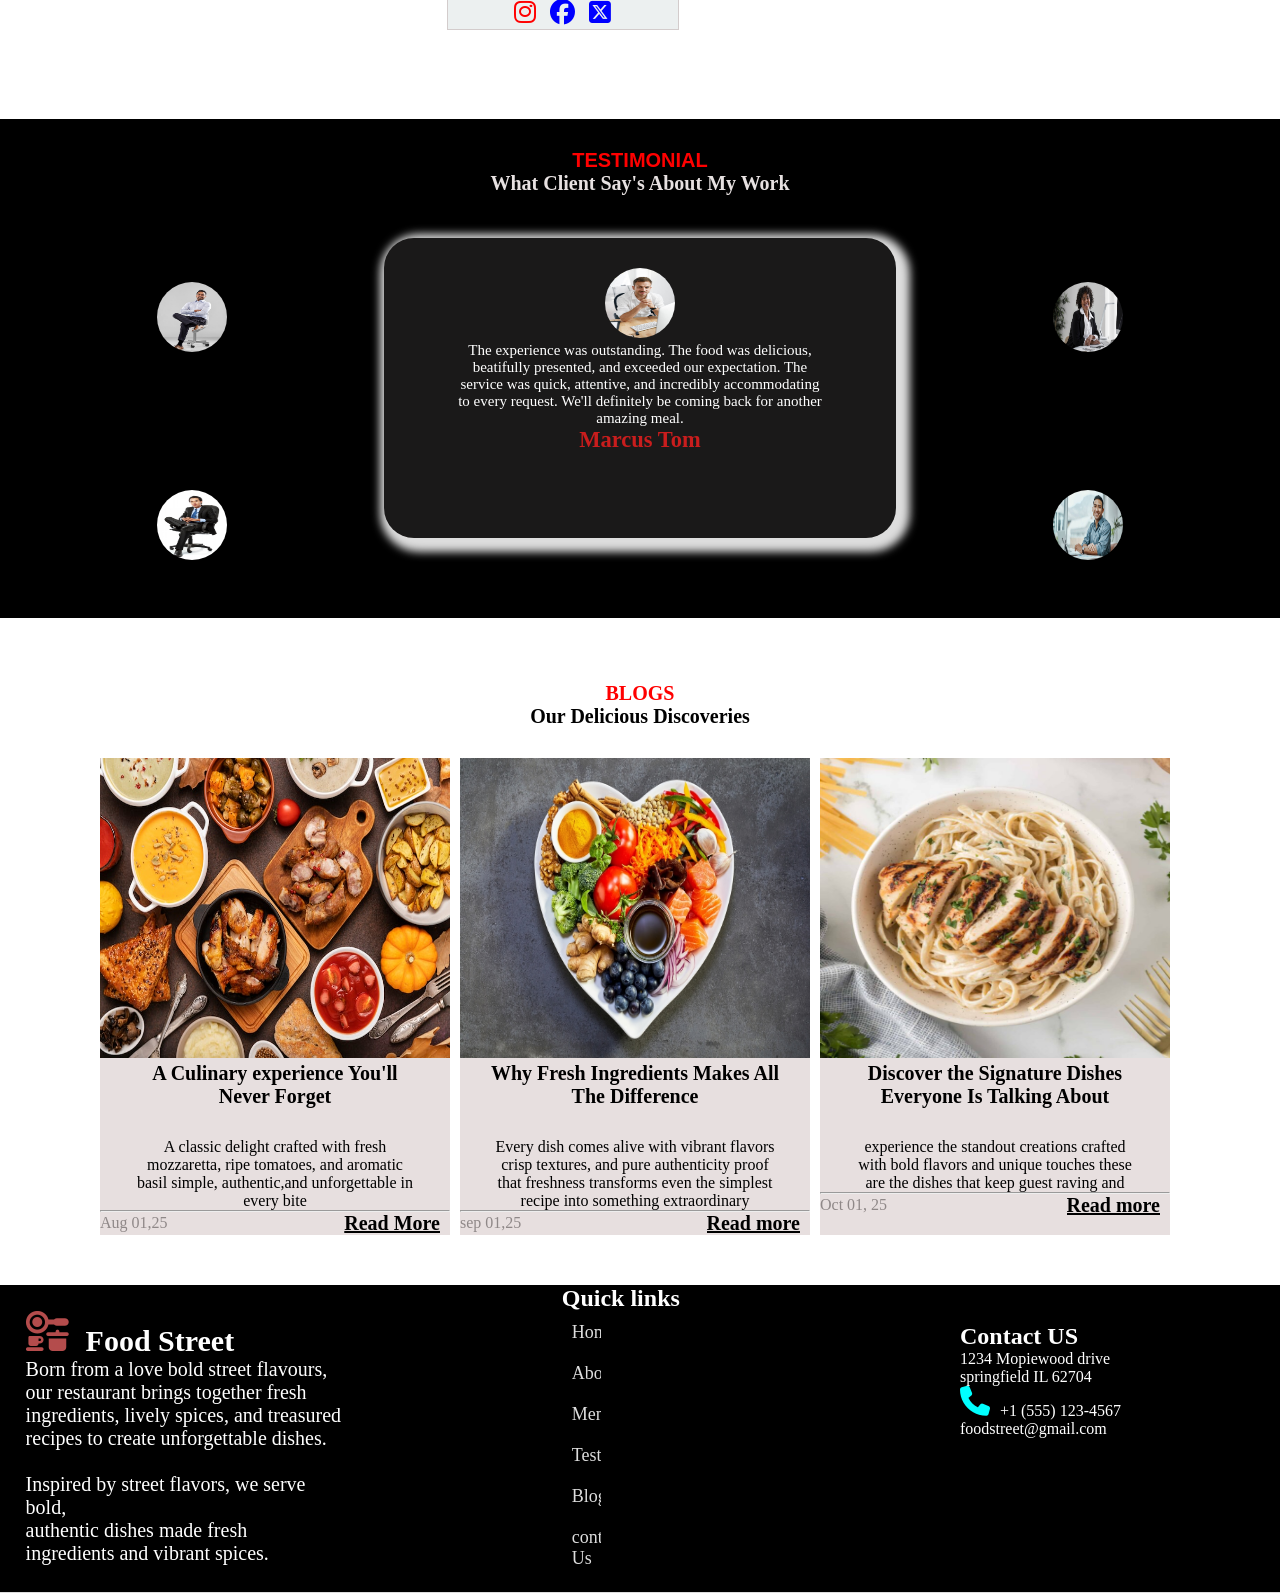
==== commit 2b2abf58: "style.css" ====
--- a/index.html
+++ b/index.html
@@ -389,7 +389,7 @@
       
         <p>foodstreet@gmail.com</p>
       </div>
-      div
+      </div>
      
      
          
--- a/style.css
+++ b/style.css
@@ -1,9 +1,11 @@
 
 *{
     box-sizing: border-box;
-    padding: 0;
-    margin: 0;
-}
+    margin: 0%;
+    overflow-x: hidden;
+    
+}
+
    
 
 /* ==================hero section============================== */
@@ -70,7 +72,7 @@
     transform: scale(1.0) translateX(-10px) rotate(5deg);
  }
  to{
-    transform: scale(1.2) translateX(10px) rotate(-5deg);
+    transform: scale(1.1) translateX(10px) rotate(-5deg);
  }
  0%{
     background-color: #7a1b4b;
